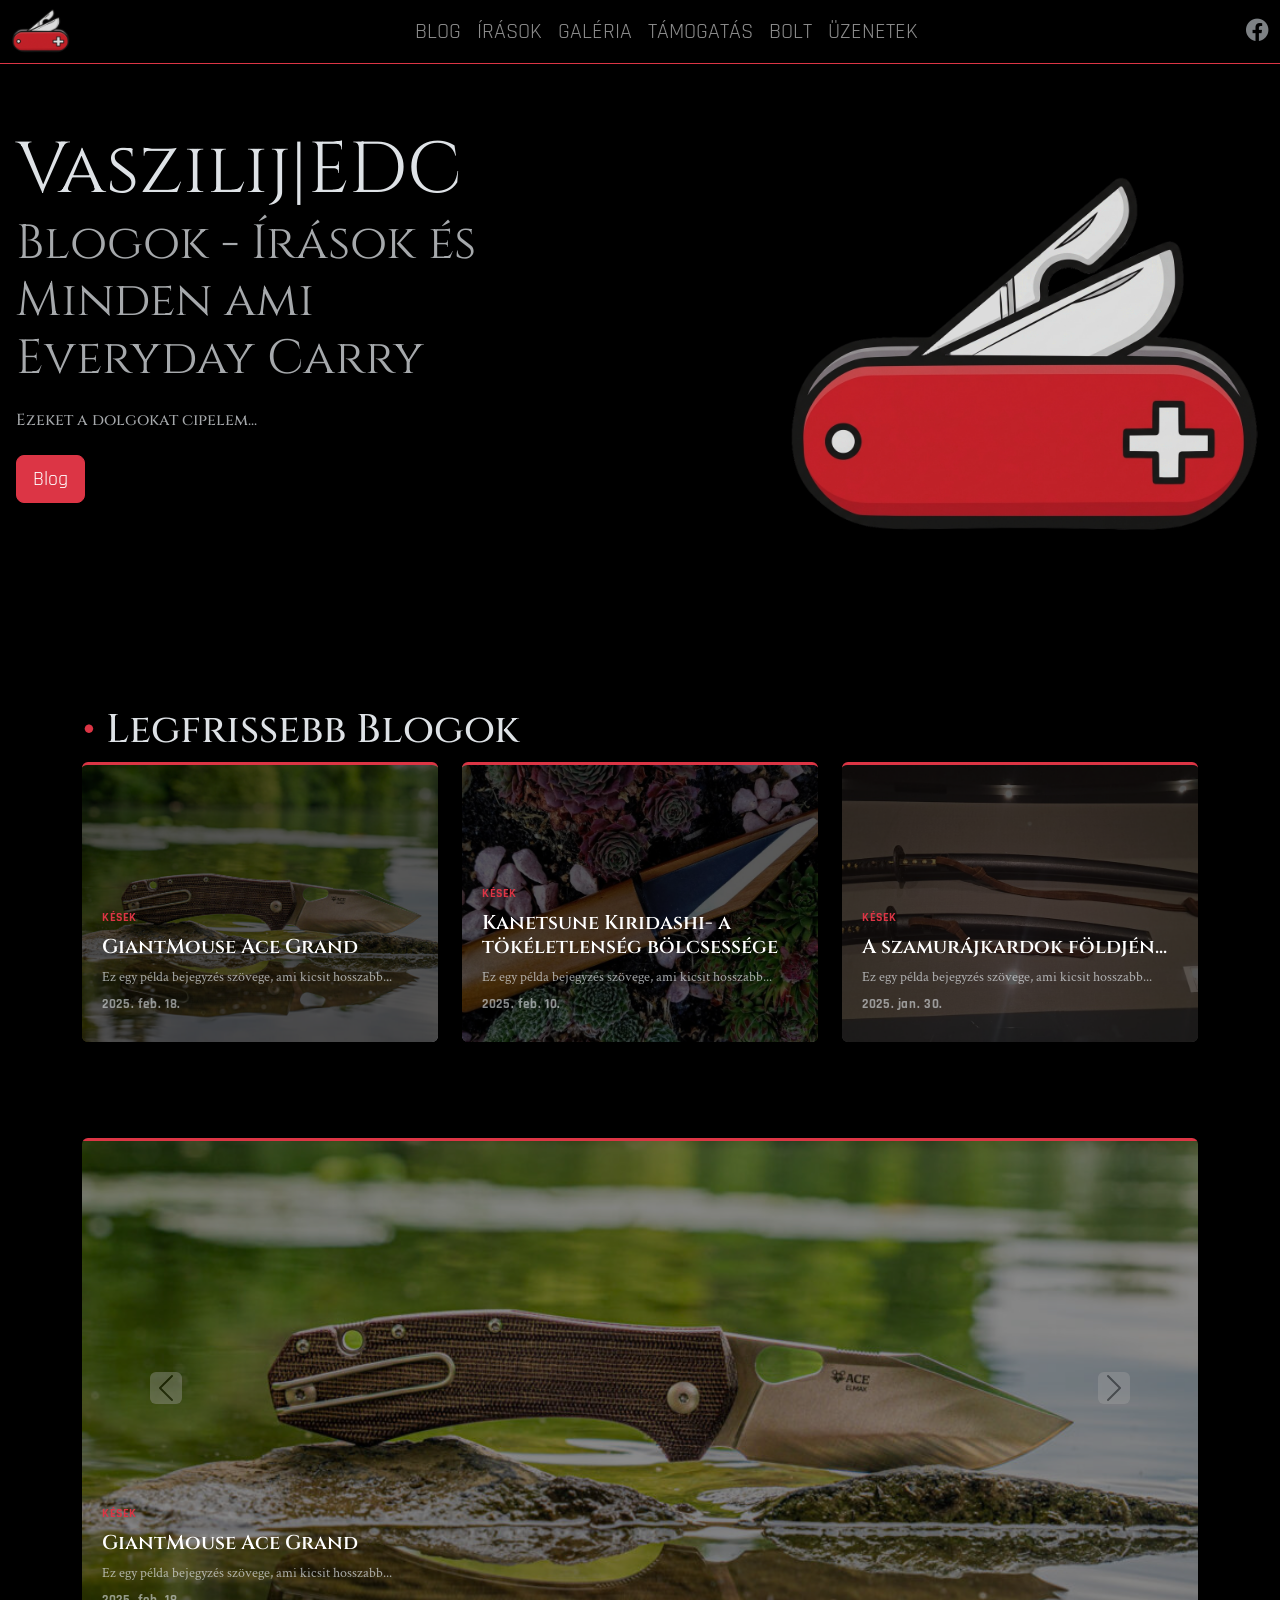
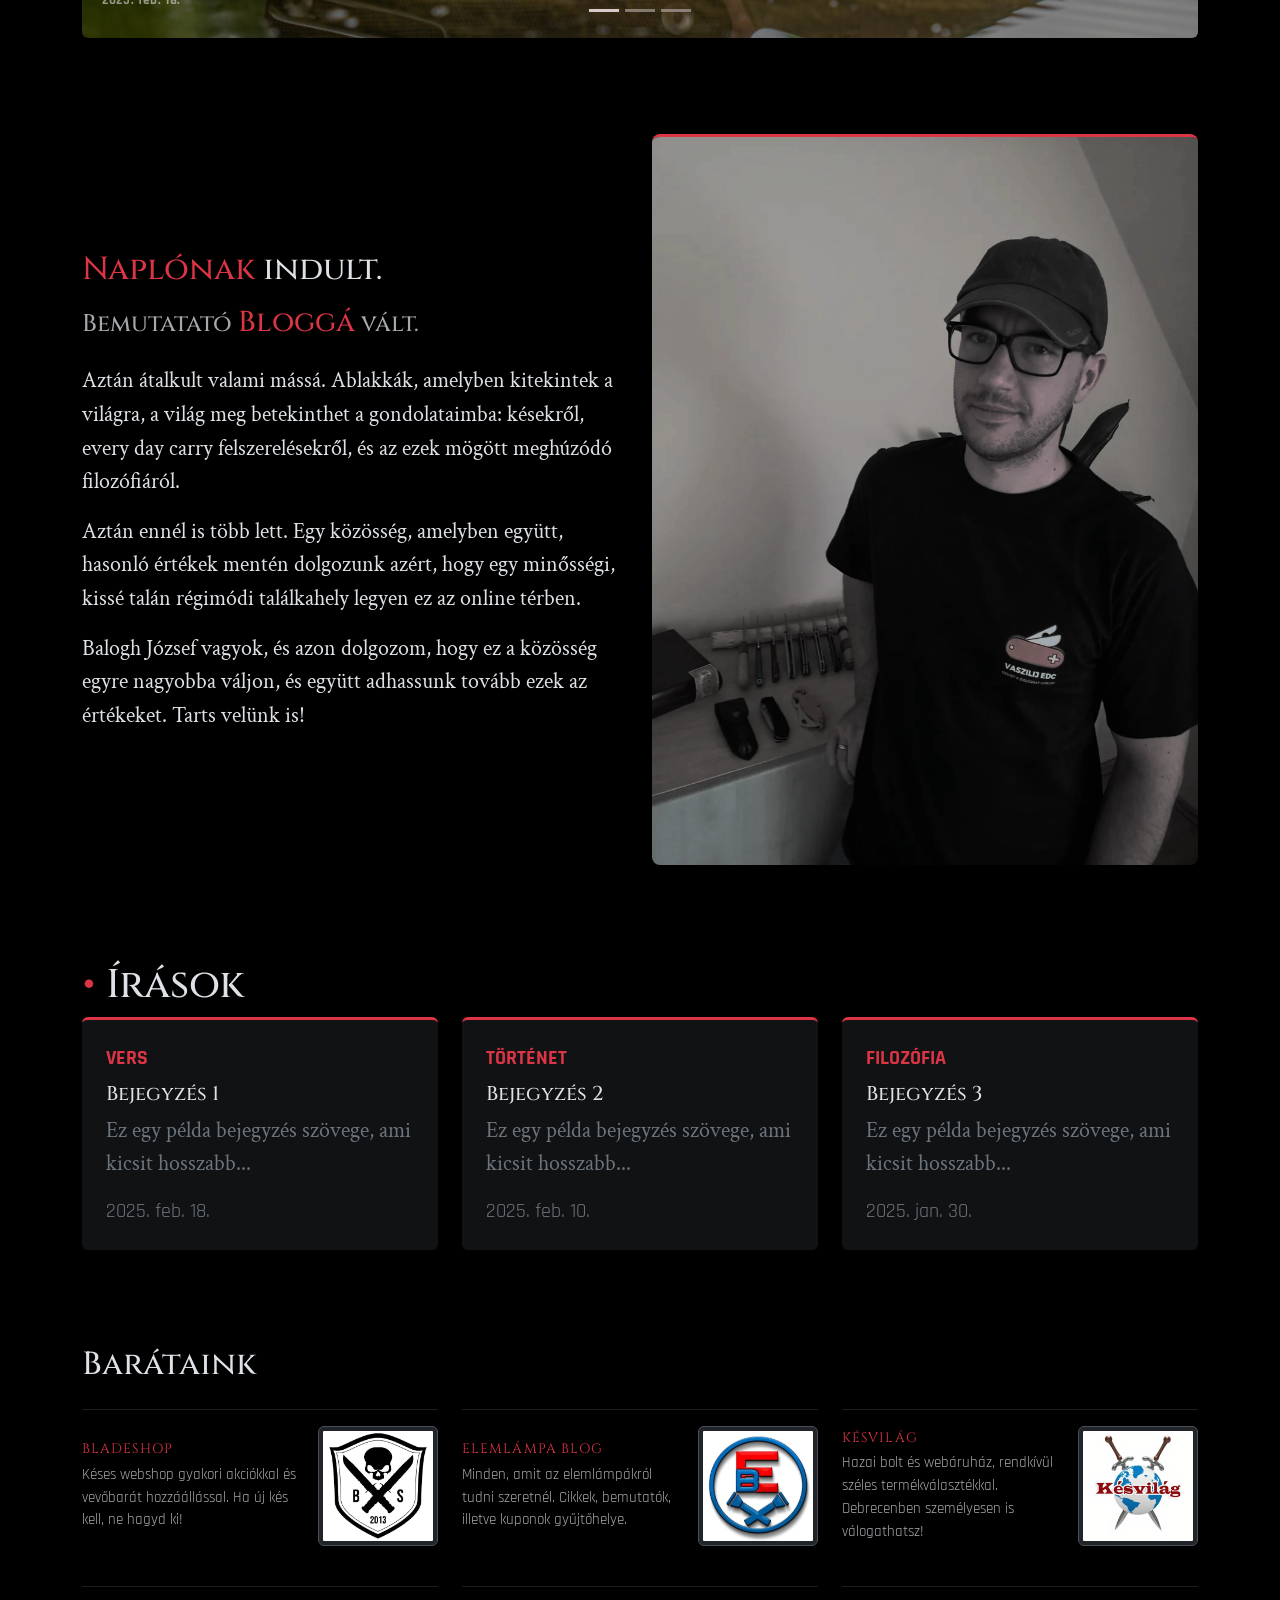
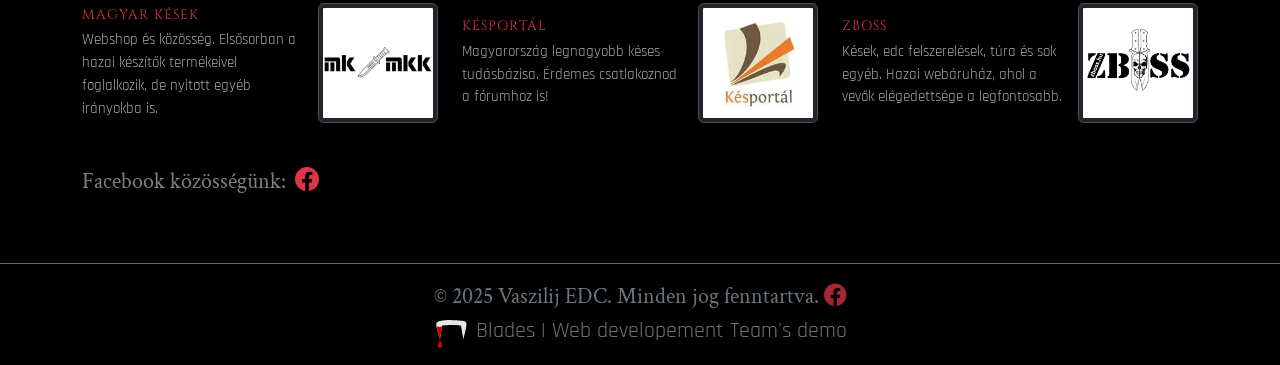
==== index.html @ b1cc4d4f "Irasok oldal létrehozása, body flex, main - flex: 1 (flexg-grow-1), body-hoz fekete hatter hozzaadva" ====
<!DOCTYPE html>
<html lang="hu">
<head>
    <!-- Az oldal jelenlegi "valos" url-je:
    https://cheerful-paprenjak-1285e6.netlify.app/ 
    -->
    <meta charset="UTF-8">
    <meta name="viewport" content="width=device-width, initial-scale=1.0">
    <title>Vaszilij-EDC</title>

    <link rel="preconnect" href="https://fonts.googleapis.com">
    <link href="https://fonts.googleapis.com/css2?family=Cinzel:wght@400;600;700;900&family=Rajdhani:wght@300;400;500;600;700&family=Crimson+Text:ital,wght@0,400;0,600;1,400;1,600&display=swap" rel="stylesheet">
    <link href="https://cdn.jsdelivr.net/npm/bootstrap@5.3.8/dist/css/bootstrap.min.css" rel="stylesheet" integrity="sha384-sRIl4kxILFvY47J16cr9ZwB07vP4J8+LH7qKQnuqkuIAvNWLzeN8tE5YBujZqJLB" crossorigin="anonymous">
    <link rel="stylesheet" href="https://cdn.jsdelivr.net/npm/bootstrap-icons@1.11.3/font/bootstrap-icons.min.css">
    <link rel="stylesheet" href="./css/main.css">
</head>
<body class="d-flex flex-column min-vh-100 bg-black" data-bs-theme="dark">
    <!-- ── NAV-menu ─────────────────────────────────────────────── -->

        <nav class="navbar navbar-expand-md navbar-dark bg-black pt-1 pb-1 navbar-blur border-danger border-bottom sticky-top">
            <div class="container-xxl">
                <a class="navbar-brand" href="#intro">
                    <img src="./assets/Logo_icon.png" alt="Vaszilij EDC Logo" class="nav-icon">
                </a>
                <button class="navbar-toggler" type="button" data-bs-toggle="collapse" data-bs-target="#main-nav" 
                aria-controls="main-nav" aria-expanded="false" aria-label="Toggle navigation">
                    <span class="navbar-toggler-icon"></span>
                </button>

                <div class="collapse navbar-collapse" id="main-nav">
                    <ul class="navbar-nav mx-auto">
                        <li class="nav-item"><a href="./pages/blogs.html" class="nav-link text-decoration-underline link-underline-danger link-offset-2 link-underline-opacity-0 link-underline-opacity-100-hover">BLOG</a></li>
                        <li class="nav-item"><a href="./pages/writings.html" class="nav-link text-decoration-underline link-underline-danger link-offset-2 link-underline-opacity-0 link-underline-opacity-100-hover">ÍRÁSOK</a></li>
                        <li class="nav-item"><a href="#gallery" class="nav-link text-decoration-underline link-underline-danger link-offset-2 link-underline-opacity-0 link-underline-opacity-100-hover">GALÉRIA</a></li>
                        <li class="nav-item"><a href="#support" class="nav-link text-decoration-underline link-underline-danger link-offset-2 link-underline-opacity-0 link-underline-opacity-100-hover">TÁMOGATÁS</a></li>
                        <li class="nav-item"><a href="#shop" class="nav-link text-decoration-underline link-underline-danger link-offset-2 link-underline-opacity-0 link-underline-opacity-100-hover">BOLT</a></li>
                        <li class="nav-item"><a href="#messages" class="nav-link text-decoration-underline link-underline-danger link-offset-2 link-underline-opacity-0 link-underline-opacity-100-hover">ÜZENETEK</a></li>
                        <li class="nav-item d-md-none"><a href="https://www.facebook.com/VaszilijEdc/" class="nav-link text-decoration-underline link-underline-danger link-offset-2 link-underline-opacity-0 link-underline-opacity-100-hover">FACEBOOK OLDALUNK</a></li>
                    </ul>
                </div>

                <div class="d-flex align-items-center gap-3 d-none d-md-inline">
                    <a href="https://www.facebook.com/VaszilijEdc/" target="_blank" rel="noopener noreferrer" class="text-secondary-emphasis opacity-75"><i class="bi bi-facebook"></i></a>
                </div>

            </div>
        </nav>

    <!-- ── MAIN CONTENT (flex-grow-1) ─────────────────────────────────────────────── -->
    <main class="flex-grow-1">

    <!-- ── INTRO ─────────────────────────────────────────────── -->
    <section id="intro" class="py-5">
        <div class="container-xxl p-3 rounded-5 bg-black bg-opacity-50">
            <div class="row justify-content-start align-items-start">
                <div class="col-md-5 text-center text-md-start">
                    <h1>
                        <div class="display-2">Vaszilij|EDC</div>
                        <div class="display-5 text-muted">Blogok - Írások és Minden ami Everyday Carry</div>
                    </h1>
                    <h6 class="my-4 text-muted">Ezeket a dolgokat cipelem...</h6>
                    <a href="#fresh_blogs" class="btn btn-danger btn-lg">Blog</a>
                </div>
                <div class="col-md-5 text-center d-none d-md-block my-3 ms-auto">
                    <img class="img-fluid bg-black bg-opacity-50 m-3 p-3 rounded-5" src="./assets/Logo_icon.png" alt="ebook cover">
                </div>
            </div>
        </div>
    </section>

    <!-- ── BLOGOK ─────────────────────────────────────────────── -->
    <section id="fresh_blogs" class="bg-black py-5">
        <div class="container-lg">
            <h1><span class="text-danger">•</span> Legfrissebb Blogok</h1>
            <div class="row g-4">

                <div class="col-md-4">
                    <div class="blog-card" style="background-image: url('./assets/blog_pictures/giant_mouse_ace_grand_main.jpeg');">
                        <div class="card-content">
                            <small class="text-danger text-uppercase fw-bold">Kések</small>
                            <h5>GiantMouse Ace Grand</h5>
                            <p class="text-muted">Ez egy példa bejegyzés szövege, ami kicsit hosszabb...</p>
                            <small class="text-muted">2025. feb. 18.</small>
                        </div>
                    </div>
                </div>

                <div class="col-md-4">
                    <div class="blog-card" style="background-image: url('./assets/blog_pictures/kanetsune_kiridashi.jpeg');">
                        <div class="card-content">
                            <small class="text-danger text-uppercase fw-bold">Kések</small>
                            <h5>Kanetsune Kiridashi- a tökéletlenség bölcsessége</h5>
                            <p class="text-muted">Ez egy példa bejegyzés szövege, ami kicsit hosszabb...</p>
                            <small class="text-muted">2025. feb. 10.</small>
                        </div>
                    </div>
                </div>

                <div class="col-md-4">
                    <div class="blog-card" style="background-image: url('./assets/blog_pictures/szamurajkardok_foldjen.jpeg');">
                        <div class="card-content">
                            <small class="text-danger text-uppercase fw-bold">Kések</small>
                            <h5>A szamurájkardok földjén...</h5>
                            <p class="text-muted">Ez egy példa bejegyzés szövege, ami kicsit hosszabb...</p>
                            <small class="text-muted">2025. jan. 30.</small>
                        </div>
                    </div>
                </div>

            </div>
        </div>
    </section>

<!-- ── CAROUSEL ─────────────────────────────────────────────── lehet galéria is--> 
<section id="carousel" class="bg-black bg-opacity-75 py-5">
    <div class="container-md">
        <div id="carouselExample" class="carousel slide" data-bs-ride="carousel">

            <!-- Indikátorok -->
            <div class="carousel-indicators">
                <button type="button" data-bs-target="#carouselExample" data-bs-slide-to="0" class="active"></button>
                <button type="button" data-bs-target="#carouselExample" data-bs-slide-to="1"></button>
                <button type="button" data-bs-target="#carouselExample" data-bs-slide-to="2"></button>
            </div>

            <div class="carousel-inner rounded">

                <!-- Dia 1 -->
                <div class="carousel-item active">
                    <div class="blog-card-carousel" style="background-image: url('./assets/blog_pictures/giant_mouse_ace_grand_main.jpeg');">
                        <div class="card-content">
                            <small class="text-danger text-uppercase fw-bold">Kések</small>
                            <h5>GiantMouse Ace Grand</h5>
                            <p class="text-muted">Ez egy példa bejegyzés szövege, ami kicsit hosszabb...</p>
                            <small class="text-muted">2025. feb. 18.</small>
                        </div>
                    </div>
                </div>

                <!-- Dia 2 -->
                <div class="carousel-item">
                    <div class="blog-card-carousel" style="background-image: url('./assets/blog_pictures/kanetsune_kiridashi.jpeg');">
                        <div class="card-content">
                            <small class="text-danger text-uppercase fw-bold">Kések</small>
                            <h5>Kanetsune Kiridashi – a tökéletlenség bölcsessége</h5>
                            <p class="text-muted">Ez egy példa bejegyzés szövege, ami kicsit hosszabb...</p>
                            <small class="text-muted">2025. feb. 10.</small>
                        </div>
                    </div>
                </div>

                <!-- Dia 3 -->
                <div class="carousel-item">
                    <div class="blog-card-carousel" style="background-image: url('./assets/blog_pictures/szamurajkardok_foldjen.jpeg');">
                        <div class="card-content">
                            <small class="text-danger text-uppercase fw-bold">Kések</small>
                            <h5>A szamurájkardok földjén...</h5>
                            <p class="text-muted">Ez egy példa bejegyzés szövege, ami kicsit hosszabb...</p>
                            <small class="text-muted">2025. jan. 30.</small>
                        </div>
                    </div>
                </div>

            </div>

            <!-- Nyilak -->
            <button class="carousel-control-prev" type="button" data-bs-target="#carouselExample" data-bs-slide="prev">
                <span class="carousel-control-prev-icon bg-danger rounded opacity-75"></span>
            </button>
            <button class="carousel-control-next" type="button" data-bs-target="#carouselExample" data-bs-slide="next">
                <span class="carousel-control-next-icon bg-danger rounded opacity-75""></span>
            </button>
        </div>
    </div>
</section>

<!--Oldal szerzőjének bemutatkozása-->
    <section id="about" class="bg-black py-5">
        <div class="container-lg">
            <div class="row align-items-center g-4">
            
            <!-- BALOLDAL: Szöveg -->
            <div class="col-lg-6">
                <h2 class="mb-3"><span class="text-danger">Naplónak</span> indult.</h2>
                <h4 class="text-muted mb-4">Bemutatató <span style="font-size: 1.8rem" class="text-danger">Bloggá</span> vált.</h4>
                
                <p>Aztán átalkult valami mássá. Ablakkák, amelyben kitekintek a világra, a világ meg betekinthet a gondolataimba: késekről, every day carry felszerelésekről, és az ezek mögött meghúzódó filozófiáról.</p>
                
                <p>Aztán ennél is több lett. Egy közösség, amelyben együtt, hasonló értékek mentén dolgozunk azért, hogy egy minősségi, kissé talán régimódi találkahely legyen ez az online térben.</p>
                
                <p>Balogh József vagyok, és azon dolgozom, hogy ez a közösség egyre nagyobba váljon, és együtt adhassunk tovább ezek az értékeket. Tarts velünk is!</p>
            </div>
            
            <!-- JOBBOLDAL: Kép -->
            <div class="col-lg-6">
                <img src="./assets/balogh.webp" class="img-fluid rounded-3 shadow-lg border-0 border-top border-danger border-3" alt="Bemutatkozás">
            </div>
            
            </div>
        </div>
    </section>  

    <!-- ── ÍRÁSOK ─────────────────────────────────────────────── -->
    <section id="writings" class="bg-black bg-opacity-75 py-5">
        <div class="container-lg">
            <h1><span class="text-danger">•</span> Írások</h1>
            <div class="row g-4">
                <div class="col-md-4">
                    <div class="card bg-dark bg-opacity-50 h-100 p-4 border-0 border-top border-danger border-3">
                        <small class="text-danger text-uppercase fw-bold ls-1 mb-2">Vers</small>
                        <h5 class="card-title">Bejegyzés 1</h5>
                        <p class="card-text text-secondary">Ez egy példa bejegyzés szövege, ami kicsit hosszabb...</p>
                        <small class="text-secondary mt-auto">2025. feb. 18.</small>
                    </div>
                </div>
                <div class="col-md-4">
                    <div class="card bg-dark bg-opacity-50 h-100 p-4 border-0 border-top border-danger border-3">
                        <small class="text-danger text-uppercase fw-bold mb-2">Történet</small>
                        <h5 class="card-title">Bejegyzés 2</h5>
                        <p class="card-text text-secondary">Ez egy példa bejegyzés szövege, ami kicsit hosszabb...</p>
                        <small class="text-secondary mt-auto">2025. feb. 10.</small>
                    </div>
                </div>
                <div class="col-md-4">
                    <div class="card bg-dark bg-opacity-50 h-100 p-4 border-0 border-top border-danger border-3">
                        <small class="text-danger text-uppercase fw-bold mb-2">Filozófia</small>
                        <h5 class="card-title">Bejegyzés 3</h5>
                        <p class="card-text text-secondary">Ez egy példa bejegyzés szövege, ami kicsit hosszabb...</p>
                        <small class="text-secondary mt-auto">2025. jan. 30.</small>
                    </div>
                </div>
            </div>
        </div>
    </section>

    <!-- ── BARÁTAINK ─────────────────────────────────────────── -->
    <section class="bg-black">
        <div class="container-lg my-5">
            <h2 class="mb-4">Barátaink</h2>
            
            <div class="row row-cols-1 row-cols-md-2 row-cols-lg-3 g-4">
                
                <div class="col">
                    <div class="d-flex flex-column flex-lg-row align-items-center gap-3 py-3 border-top border-secondary border-opacity-25 h-100">
                        <div class="order-1 order-lg-0 flex-grow-1 text-center text-lg-start">
                            <span class="friends_names text-danger d-block mb-1">Bladeshop</span>
                            <p class="friends_desc text-muted mb-0">Késes webshop gyakori akciókkal és vevőbarát hozzáállással. Ha új kés kell, ne hagyd ki!</p>
                        </div>
                        <div class="order-0 order-lg-1 flex-shrink-0">
                            <img class="friends_logos img-thumbnail" src="./assets/other_edc_website_logos/bladeshop.jpg" alt="Bladeshop">
                        </div>
                    </div>
                </div>
                
                <div class="col">
                    <div class="d-flex flex-column flex-lg-row align-items-center gap-3 py-3 border-top border-secondary border-opacity-25 h-100">
                        <div class="order-1 order-lg-0 flex-grow-1 text-center text-lg-start">
                            <span class="friends_names text-danger d-block mb-1">Elemlámpa blog</span>
                            <p class="friends_desc text-muted mb-0">Minden, amit az elemlámpákról tudni szeretnél. Cikkek, bemutatók, illetve kuponok gyűjtőhelye.</p>
                        </div>
                        <div class="order-0 order-lg-1 flex-shrink-0">
                            <img class="friends_logos img-thumbnail" src="./assets/other_edc_website_logos/elemlampa.jpg" alt="Elemlámpa blog">
                        </div>
                    </div>
                </div>
                
                <div class="col">
                    <div class="d-flex flex-column flex-lg-row align-items-center gap-3 py-3 border-top border-secondary border-opacity-25 h-100">
                        <div class="order-1 order-lg-0 flex-grow-1 text-center text-lg-start">
                            <span class="friends_names text-danger d-block mb-1">Késvilág</span>
                            <p class="friends_desc text-muted mb-0">Hazai bolt és webáruház, rendkívül széles termékválasztékkal. Debrecenben személyesen is válogathatsz!</p>
                        </div>
                        <div class="order-0 order-lg-1 flex-shrink-0">
                            <img class="friends_logos img-thumbnail" src="./assets/other_edc_website_logos/kesvilag.jpg" alt="Késvilág">
                        </div>
                    </div>
                </div>
                
                <div class="col">
                    <div class="d-flex flex-column flex-lg-row align-items-center gap-3 py-3 border-top border-secondary border-opacity-25 h-100">
                        <div class="order-1 order-lg-0 flex-grow-1 text-center text-lg-start">
                            <span class="friends_names text-danger d-block mb-1">Magyar kések</span>
                            <p class="friends_desc text-muted mb-0">Webshop és közösség. Elsősorban a hazai készítők termékeivel foglalkozik, de nyitott egyéb irányokba is.</p>
                        </div>
                        <div class="order-0 order-lg-1 flex-shrink-0">
                            <img class="friends_logos img-thumbnail" src="./assets/other_edc_website_logos/mkszoveg.png" alt="Magyar kések">
                        </div>
                    </div>
                </div>
                
                <div class="col">
                    <div class="d-flex flex-column flex-lg-row align-items-center gap-3 py-3 border-top border-secondary border-opacity-25 h-100">
                        <div class="order-1 order-lg-0 flex-grow-1 text-center text-lg-start">
                            <span class="friends_names text-danger d-block mb-1">Késportál</span>
                            <p class="friends_desc text-muted mb-0">Magyarország legnagyobb késes tudásbázisa. Érdemes csatlakoznod a fórumhoz is!</p>
                        </div>
                        <div class="order-0 order-lg-1 flex-shrink-0">
                            <img class="friends_logos img-thumbnail" src="./assets/other_edc_website_logos/kesportal.jpg" alt="Késportál">
                        </div>
                    </div>
                </div>
                
                <div class="col">
                    <div class="d-flex flex-column flex-lg-row align-items-center gap-3 py-3 border-top border-secondary border-opacity-25 h-100">
                        <div class="order-1 order-lg-0 flex-grow-1 text-center text-lg-start">
                            <span class="friends_names text-danger d-block mb-1">ZBOSS</span>
                            <p class="friends_desc text-muted mb-0">Kések, edc felszerelések, túra és sok egyéb. Hazai webáruház, ahol a vevők elégedettsége a legfontosabb.</p>
                        </div>
                        <div class="order-0 order-lg-1 flex-shrink-0">
                            <img class="friends_logos img-thumbnail" src="./assets/other_edc_website_logos/zbboss.jpg" alt="ZBOSS">
                        </div>
                    </div>
                </div>
                
                <p class="text-white-50">Facebook közösségünk:
                <a href="https://www.facebook.com/groups/434204628313605" target="_blank" rel="noopener noreferrer" class="text-danger fs-4 opacity mx-1"><i class="bi bi-facebook"></i></a>
                </p>
            </div>
        </div>
    </section>

    </main>
    
    <!-- ── FOOTER ────────────────────────────────────────────── -->
    <footer class="border-top border-danger bg-black bg-opacity-75 text-secondary text-center py-3">
        <div class="container-xxl">
            <p class="mb-0">&copy; 2025 Vaszilij EDC. Minden jog fenntartva.
                <a href="https://www.facebook.com/VaszilijEdc/" target="_blank" rel="noopener noreferrer" class="text-danger opacity-75">
                <i class="bi bi-facebook"></i>
                </a></p>

            <div><a href="./pages/blades_intro.html"><img src="./assets/blades_logo.svg" alt="teeth" width="36px"></a> Blades | Web developement Team's demo</div>
        </div>
    </footer>

    <script src="https://cdn.jsdelivr.net/npm/bootstrap@5.3.8/dist/js/bootstrap.bundle.min.js" integrity="sha384-FKyoEForCGlyvwx9Hj09JcYn3nv7wiPVlz7YYwJrWVcXK/BmnVDxM+D2scQbITxI" crossorigin="anonymous"></script>
</body>
</html>
---- css/main.css ----
/* ── Fonts ──────────────────────────────────────────────────── */
h1, h2, h3, h4, h5, h6 { 
    font-family: 'Cinzel', serif; 
}

p { 
    font-family: 'Crimson Text', serif; 
    font-size: 1.4rem;
}

body { 
    font-family: 'Rajdhani', sans-serif;
    font-size: 1.4rem
}

/* ── Navbar ─────────────────────────────────────────────────── */
.nav-icon { 
    width: 58px; 
    height: auto; 
}

.navbar-blur {
    background: rgba(0, 0, 0, 0.7) !important;
    backdrop-filter: blur(12px);
    -webkit-backdrop-filter: blur(12px);
}

/* ── Intro ──────────────────────────────────────────────────── */
#intro {
    background-image: url('../assets/bg_with_no_logo.png');
    background-size: cover;
    background-position: center;
    background-repeat: no-repeat;
    position: relative;
}

#intro::before {
    content: '';
    position: absolute;
    inset: 0;
    background: rgba(0, 0, 0, 0.4);
    z-index: 0;
}

#intro .container-xxl {
    position: relative;
    z-index: 1;
}

/* ── Cards (alap) ───────────────────────────────────────────── */
.card {
    transition: background-color 0.3s ease;
    cursor: pointer;
}

.card:hover {
    background-color: #1a1a1a !important;
}

/* ════════════════════════════════════════════════════════════ */
/* ── BLOG KÁRTYÁK - KÉPES VERZIÓ ────────────────────────────── */
/* ════════════════════════════════════════════════════════════ */

.blog-card {
    position: relative;
    height: 280px;
    border-radius: 0.375rem;
    overflow: hidden;
    cursor: pointer;
    
    /* Háttérkép beállítása */
    background-size: cover;
    background-position: center;
    background-repeat: no-repeat;   
    
    /* Flex layout */
    display: flex;
    align-items: flex-end;
    
    /* Border */
    border-top: 3px solid #dc3545;
    
    /* Hover transition */
    transition: border-top-color 0.3s ease;
}

/* Sötétítő overlay */
.blog-card::before {
    content: '';
    position: absolute;
    inset: 0;
    background: rgba(0, 0, 0, 0.65);
    transition: background 0.4s ease;
    z-index: 1;
    pointer-events: none;
}

/* HOVER: Sötétítő halványabb + border szín */
.blog-card:hover::before {
    background: rgba(0, 0, 0, 0.25);
}

.blog-card:hover {
    border-top-color: #ff0000;
}

/* Card tartalom */
.card-content {
    position: relative;
    z-index: 2;
    padding: 20px;
    color: white;
    width: 100%;
}

.card-content small {
    display: block;
    margin-bottom: 8px;
    font-weight: bold;
    letter-spacing: 0.05em;
    font-size: 0.75rem;
}

.card-content h5 {
    font-size: 1.25rem;
    margin: 8px 0;
    font-weight: 600;
}

.card-content p {
    font-size: 0.9rem;
    margin: 8px 0;
    line-height: 1.4;
    opacity: 0.95;
}

.card-content small:last-child {
    font-size: 0.8rem;
    opacity: 0.8;
}

/* ════════════════════════════════════════════════════════════ */
/* ── CAROUSEL - BLOG CARD STÍLUS ────────────────────────────── */
/* ════════════════════════════════════════════════════════════ */

.blog-card-carousel {
    position: relative;
    height: 500px;         
    overflow: hidden;
    cursor: pointer;
    display: flex;
    align-items: flex-end;
    border-top: 3px solid #dc3545;
    background-size: cover;
    background-position: center;
    background-repeat: no-repeat;
}

.blog-card-carousel::before {
    content: '';
    position: absolute;
    inset: 0;
    background: rgba(0, 0, 0, 0.46);
}


/* ── CAROUSEL NYILAK ÉS INDIKÁTOROK (Danger: #dc3545) ────────── */

/* #carouselExample .carousel-control-prev-icon,
#carouselExample .carousel-control-next-icon{
  filter: brightness(1.8) contrast(1.2) !important;
  opacity: 1 !important;
} */

/*Alsó indikátorok pirosra*/
#carouselExample .carousel-indicators [data-bs-target] {
    background-color: #dac9cb !important;
}

/* ── Barátaink ──────────────────────────────────────────────── */
.friends_logos {
    width: 120px;
    height: 120px;
    object-fit: contain;
}

.friends_names {
    font-family: 'Cinzel', serif;
    font-size: 0.85rem;
    letter-spacing: 0.08em;
    text-transform: uppercase;
}

.friends_desc {
    font-family: 'Rajdhani', sans-serif;
    font-size: 0.95rem;
    line-height: 1.5;
}

/* ── Secret page css ────────────────────────────────────────────── */

.body_secret {
    display: flex;
    flex-direction: column;
    min-height: 100vh;
    background-image: url('../assets/vasyblade.png');
    background-size: auto 100%;
    background-repeat: no-repeat;
    backdrop-filter: blur(100px);
    -webkit-backdrop-filter: blur(12px);
    font-family: 'Rajdhani', sans-serif;
}

#contain {
    flex: 1;
    display: flex;
    align-items: center;
    justify-content: center;
    background-image: url('../assets/vasyblade.png');
    background-size: 100%;
    background-repeat: no-repeat;
}

.team-box {
    background: rgba(0, 0, 0, 0.69);
    border-radius: 1.25rem;
    border: 1px solid rgba(255, 255, 255, 0.07);
    padding: clamp(1.5rem, 5vw, 3rem) clamp(2rem, 8vw, 5rem);
    width: min(90%, 520px);
    box-shadow: 0 8px 40px rgba(0,0,0,0.6);
}

.team-title {
    font-family: 'Cinzel', serif;
    font-weight: 900;
    font-size: clamp(1.8rem, 5vw, 2.8rem);
    color: #fff;
    letter-spacing: 0.1em;
    text-shadow: 0 0 20px rgba(212, 0, 0, 0.5);
}

.member-name {
    font-family: 'Cinzel', serif;
    font-weight: 400;
    font-size: clamp(1rem, 2.5vw, 1.4rem);
    color: #ccc;
    margin: 0.4rem 0;
    letter-spacing: 0.05em;
    transition: color 0.2s;
}

.member-name:hover {
    color: #fff;
    text-shadow: 0 0 10px rgba(212, 0, 0, 0.6);
}

/* ── Blog page css ──────────────────────────────────────────────── */

#blog_filter {
    font-family: 'Rajdhani', sans-serif;
}

/* ── Writings css ──────────────────────────────────────────────── */

.irasa-item {
    transition: all 0.3s ease;
    border-left: 2px solid #dc3545 !important;
}

.irasa-item:hover {
    transform: translateY(-5px) scale(1.02);
    box-shadow: 0 10px 25px rgba(220, 53, 69, 0.2);
}
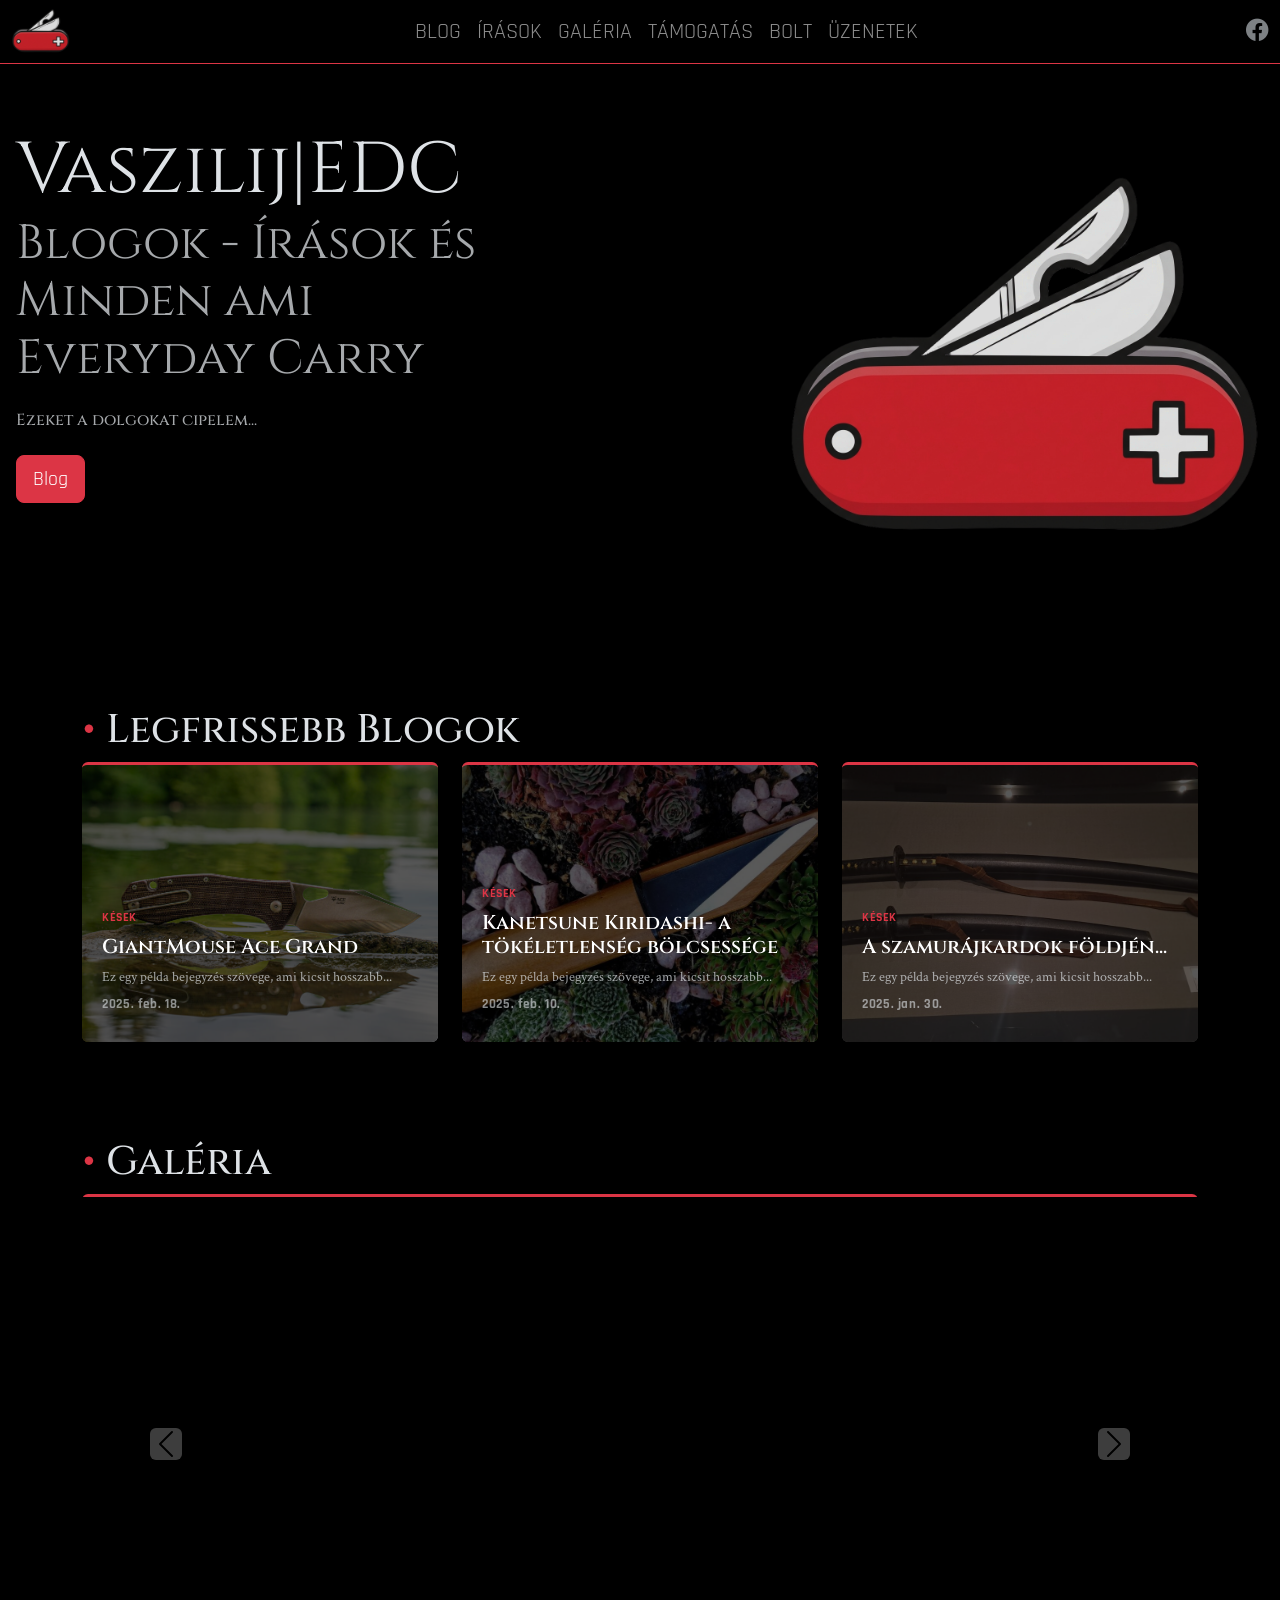
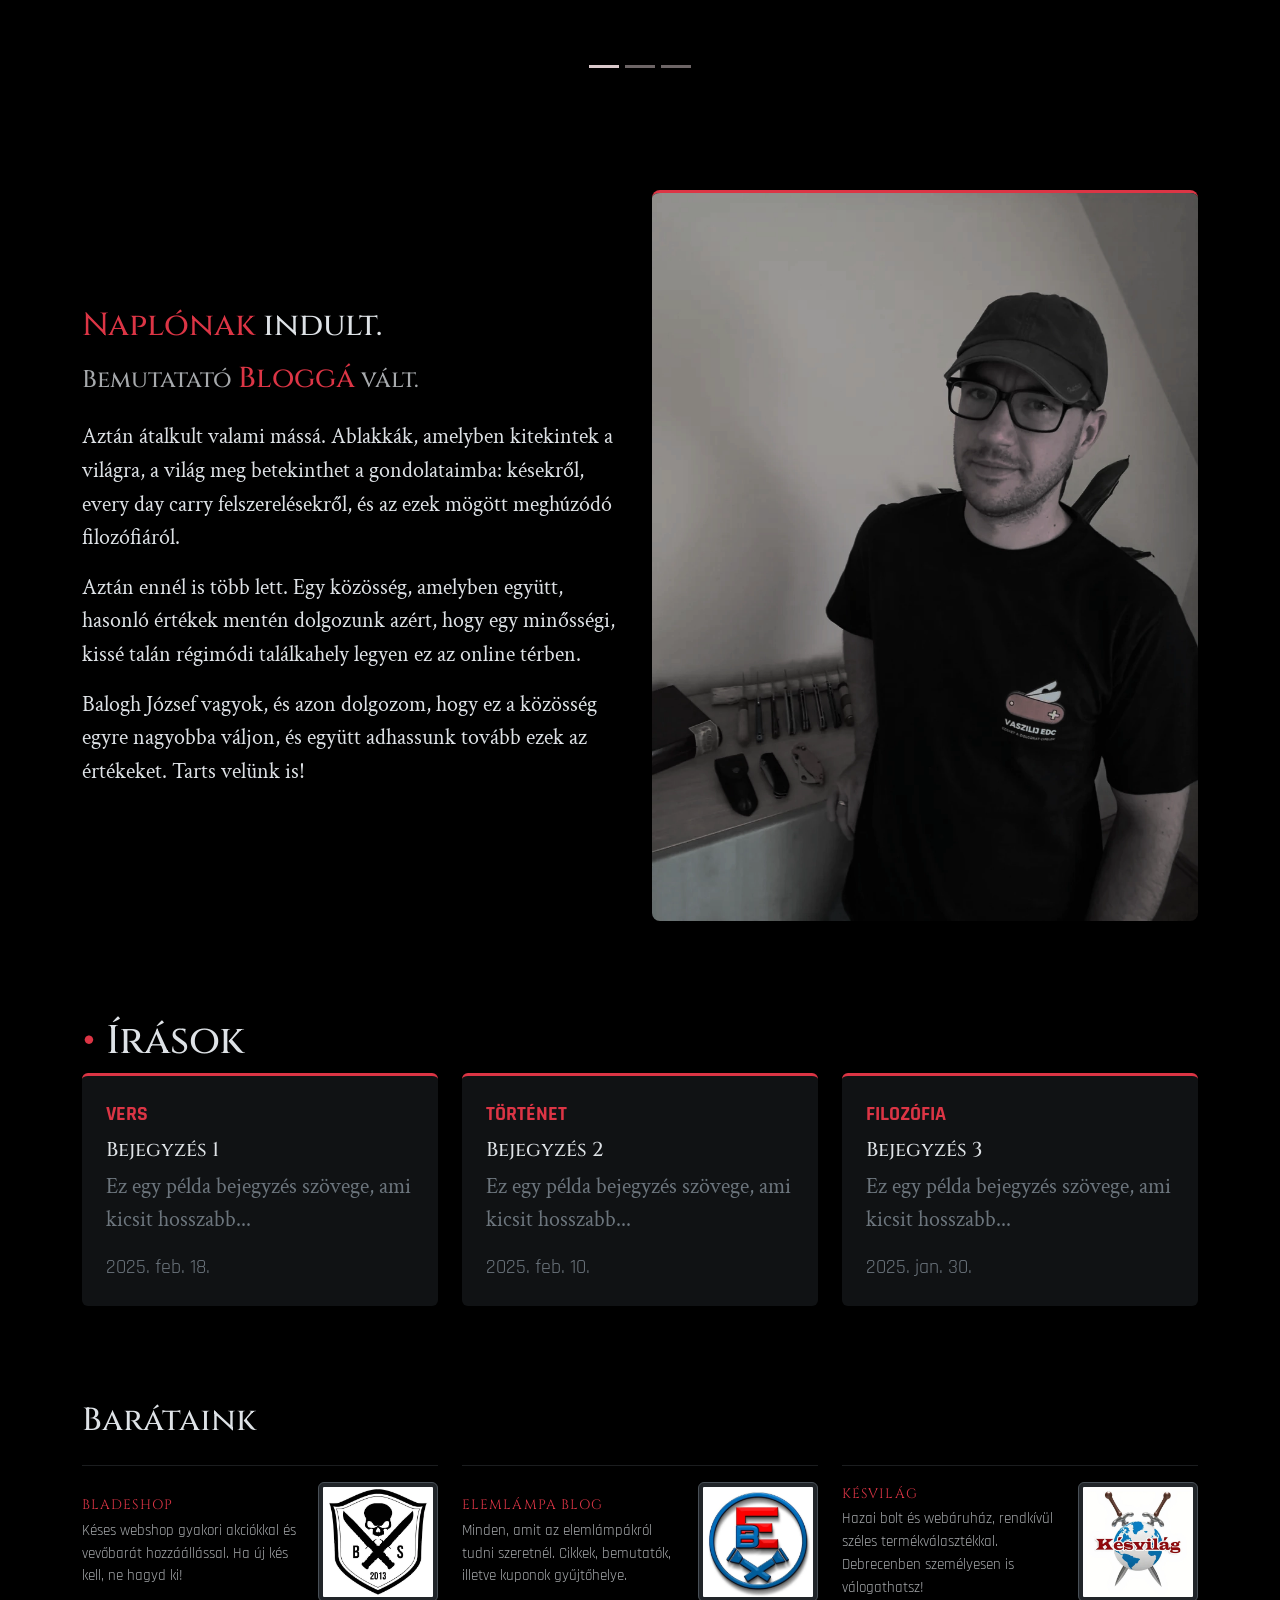
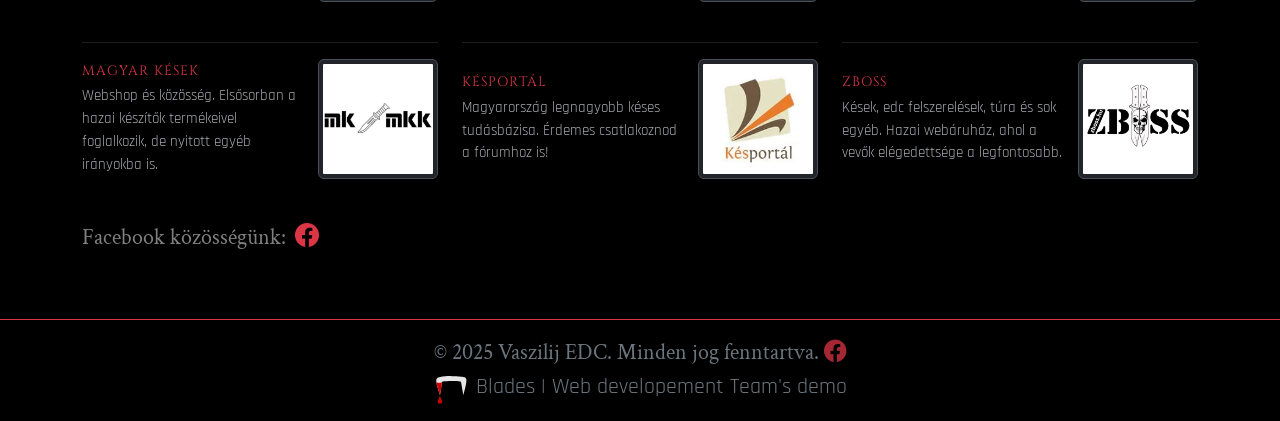
==== commit 16b327c0: "Irasokhoz modal hozzaadva" ====
--- a/index.html
+++ b/index.html
@@ -31,10 +31,10 @@
                     <ul class="navbar-nav mx-auto">
                         <li class="nav-item"><a href="./pages/blogs.html" class="nav-link text-decoration-underline link-underline-danger link-offset-2 link-underline-opacity-0 link-underline-opacity-100-hover">BLOG</a></li>
                         <li class="nav-item"><a href="./pages/writings.html" class="nav-link text-decoration-underline link-underline-danger link-offset-2 link-underline-opacity-0 link-underline-opacity-100-hover">ÍRÁSOK</a></li>
-                        <li class="nav-item"><a href="#gallery" class="nav-link text-decoration-underline link-underline-danger link-offset-2 link-underline-opacity-0 link-underline-opacity-100-hover">GALÉRIA</a></li>
-                        <li class="nav-item"><a href="#support" class="nav-link text-decoration-underline link-underline-danger link-offset-2 link-underline-opacity-0 link-underline-opacity-100-hover">TÁMOGATÁS</a></li>
-                        <li class="nav-item"><a href="#shop" class="nav-link text-decoration-underline link-underline-danger link-offset-2 link-underline-opacity-0 link-underline-opacity-100-hover">BOLT</a></li>
-                        <li class="nav-item"><a href="#messages" class="nav-link text-decoration-underline link-underline-danger link-offset-2 link-underline-opacity-0 link-underline-opacity-100-hover">ÜZENETEK</a></li>
+                        <li class="nav-item"><a href="./pages/gallery.html" class="nav-link text-decoration-underline link-underline-danger link-offset-2 link-underline-opacity-0 link-underline-opacity-100-hover">GALÉRIA</a></li>
+                        <li class="nav-item"><a href="./pages/support.html" class="nav-link text-decoration-underline link-underline-danger link-offset-2 link-underline-opacity-0 link-underline-opacity-100-hover">TÁMOGATÁS</a></li>
+                        <li class="nav-item"><a href="./pages/shop.html" class="nav-link text-decoration-underline link-underline-danger link-offset-2 link-underline-opacity-0 link-underline-opacity-100-hover">BOLT</a></li>
+                        <li class="nav-item"><a href="./pages//messages" class="nav-link text-decoration-underline link-underline-danger link-offset-2 link-underline-opacity-0 link-underline-opacity-100-hover">ÜZENETEK</a></li>
                         <li class="nav-item d-md-none"><a href="https://www.facebook.com/VaszilijEdc/" class="nav-link text-decoration-underline link-underline-danger link-offset-2 link-underline-opacity-0 link-underline-opacity-100-hover">FACEBOOK OLDALUNK</a></li>
                     </ul>
                 </div>
@@ -59,7 +59,7 @@
                         <div class="display-5 text-muted">Blogok - Írások és Minden ami Everyday Carry</div>
                     </h1>
                     <h6 class="my-4 text-muted">Ezeket a dolgokat cipelem...</h6>
-                    <a href="#fresh_blogs" class="btn btn-danger btn-lg">Blog</a>
+                    <a href="./pages/blogs.html" class="btn btn-danger btn-lg">Blog</a>
                 </div>
                 <div class="col-md-5 text-center d-none d-md-block my-3 ms-auto">
                     <img class="img-fluid bg-black bg-opacity-50 m-3 p-3 rounded-5" src="./assets/Logo_icon.png" alt="ebook cover">
@@ -72,10 +72,10 @@
     <section id="fresh_blogs" class="bg-black py-5">
         <div class="container-lg">
             <h1><span class="text-danger">•</span> Legfrissebb Blogok</h1>
-            <div class="row g-4">
-
-                <div class="col-md-4">
-                    <div class="blog-card" style="background-image: url('./assets/blog_pictures/giant_mouse_ace_grand_main.jpeg');">
+            <div class="row g-4">   
+
+                <div class="col-md-4">
+                    <div class="blog-card irasa-item-blog" style="background-image: url('./assets/blog_pictures/giant_mouse_ace_grand_main.jpeg');">
                         <div class="card-content">
                             <small class="text-danger text-uppercase fw-bold">Kések</small>
                             <h5>GiantMouse Ace Grand</h5>
@@ -86,7 +86,7 @@
                 </div>
 
                 <div class="col-md-4">
-                    <div class="blog-card" style="background-image: url('./assets/blog_pictures/kanetsune_kiridashi.jpeg');">
+                    <div class="blog-card irasa-item-blog" style="background-image: url('./assets/blog_pictures/kanetsune_kiridashi.jpeg');">
                         <div class="card-content">
                             <small class="text-danger text-uppercase fw-bold">Kések</small>
                             <h5>Kanetsune Kiridashi- a tökéletlenség bölcsessége</h5>
@@ -97,7 +97,7 @@
                 </div>
 
                 <div class="col-md-4">
-                    <div class="blog-card" style="background-image: url('./assets/blog_pictures/szamurajkardok_foldjen.jpeg');">
+                    <div class="blog-card irasa-item-blog" style="background-image: url('./assets/blog_pictures/szamurajkardok_foldjen.jpeg');">
                         <div class="card-content">
                             <small class="text-danger text-uppercase fw-bold">Kések</small>
                             <h5>A szamurájkardok földjén...</h5>
@@ -114,6 +114,7 @@
 <!-- ── CAROUSEL ─────────────────────────────────────────────── lehet galéria is--> 
 <section id="carousel" class="bg-black bg-opacity-75 py-5">
     <div class="container-md">
+        <h1><span class="text-danger">•</span> Galéria</h1>
         <div id="carouselExample" class="carousel slide" data-bs-ride="carousel">
 
             <!-- Indikátorok -->
@@ -126,41 +127,25 @@
             <div class="carousel-inner rounded">
 
                 <!-- Dia 1 -->
+                <div class="carousel-item">
+                    <div class="blog-card-carousel" 
+                        style="background-image: url('https://m.media-amazon.com/images/I/A1Uo8IgKQHL.jpg');">
+                    </div>
+                </div>
+                
+                <!-- Dia 2 -->
                 <div class="carousel-item active">
-                    <div class="blog-card-carousel" style="background-image: url('./assets/blog_pictures/giant_mouse_ace_grand_main.jpeg');">
-                        <div class="card-content">
-                            <small class="text-danger text-uppercase fw-bold">Kések</small>
-                            <h5>GiantMouse Ace Grand</h5>
-                            <p class="text-muted">Ez egy példa bejegyzés szövege, ami kicsit hosszabb...</p>
-                            <small class="text-muted">2025. feb. 18.</small>
-                        </div>
-                    </div>
-                </div>
-
-                <!-- Dia 2 -->
-                <div class="carousel-item">
-                    <div class="blog-card-carousel" style="background-image: url('./assets/blog_pictures/kanetsune_kiridashi.jpeg');">
-                        <div class="card-content">
-                            <small class="text-danger text-uppercase fw-bold">Kések</small>
-                            <h5>Kanetsune Kiridashi – a tökéletlenség bölcsessége</h5>
-                            <p class="text-muted">Ez egy példa bejegyzés szövege, ami kicsit hosszabb...</p>
-                            <small class="text-muted">2025. feb. 10.</small>
-                        </div>
-                    </div>
-                </div>
-
+                    <div class="blog-card-carousel" 
+                        style="background-image: url('https://i.etsystatic.com/31406957/r/il/45ae2e/4745219944/il_794xN.4745219944_g9ej.jpg');">
+                    </div>
+                </div>
+                
                 <!-- Dia 3 -->
                 <div class="carousel-item">
-                    <div class="blog-card-carousel" style="background-image: url('./assets/blog_pictures/szamurajkardok_foldjen.jpeg');">
-                        <div class="card-content">
-                            <small class="text-danger text-uppercase fw-bold">Kések</small>
-                            <h5>A szamurájkardok földjén...</h5>
-                            <p class="text-muted">Ez egy példa bejegyzés szövege, ami kicsit hosszabb...</p>
-                            <small class="text-muted">2025. jan. 30.</small>
-                        </div>
-                    </div>
-                </div>
-
+                    <div class="blog-card-carousel" 
+                        style="background-image: url('https://i.ebayimg.com/images/g/sH4AAOSwcita-ym5/s-l1600.webp');">
+                    </div>
+                </div>
             </div>
 
             <!-- Nyilak -->
@@ -206,7 +191,7 @@
             <h1><span class="text-danger">•</span> Írások</h1>
             <div class="row g-4">
                 <div class="col-md-4">
-                    <div class="card bg-dark bg-opacity-50 h-100 p-4 border-0 border-top border-danger border-3">
+                    <div class="card bg-dark bg-opacity-50 h-100 p-4 border-0 border-top border-danger border-3 irasa-item-blog">
                         <small class="text-danger text-uppercase fw-bold ls-1 mb-2">Vers</small>
                         <h5 class="card-title">Bejegyzés 1</h5>
                         <p class="card-text text-secondary">Ez egy példa bejegyzés szövege, ami kicsit hosszabb...</p>
@@ -214,7 +199,7 @@
                     </div>
                 </div>
                 <div class="col-md-4">
-                    <div class="card bg-dark bg-opacity-50 h-100 p-4 border-0 border-top border-danger border-3">
+                    <div class="card bg-dark bg-opacity-50 h-100 p-4 border-0 border-top border-danger border-3 irasa-item-blog">
                         <small class="text-danger text-uppercase fw-bold mb-2">Történet</small>
                         <h5 class="card-title">Bejegyzés 2</h5>
                         <p class="card-text text-secondary">Ez egy példa bejegyzés szövege, ami kicsit hosszabb...</p>
@@ -222,7 +207,7 @@
                     </div>
                 </div>
                 <div class="col-md-4">
-                    <div class="card bg-dark bg-opacity-50 h-100 p-4 border-0 border-top border-danger border-3">
+                    <div class="card bg-dark bg-opacity-50 h-100 p-4 border-0 border-top border-danger border-3 irasa-item-blog">
                         <small class="text-danger text-uppercase fw-bold mb-2">Filozófia</small>
                         <h5 class="card-title">Bejegyzés 3</h5>
                         <p class="card-text text-secondary">Ez egy példa bejegyzés szövege, ami kicsit hosszabb...</p>
--- a/css/main.css
+++ b/css/main.css
@@ -45,16 +45,6 @@
 #intro .container-xxl {
     position: relative;
     z-index: 1;
-}
-
-/* ── Cards (alap) ───────────────────────────────────────────── */
-.card {
-    transition: background-color 0.3s ease;
-    cursor: pointer;
-}
-
-.card:hover {
-    background-color: #1a1a1a !important;
 }
 
 /* ════════════════════════════════════════════════════════════ */
@@ -139,6 +129,37 @@
     opacity: 0.8;
 }
 
+.blog-card-static {
+    position: relative;
+    height: 280px;
+    border-radius: 0.375rem;
+    overflow: hidden;
+    cursor: pointer;
+    
+    /* Háttérkép beállítása */
+    background-size: cover;
+    background-position: center;
+    background-repeat: no-repeat;   
+    
+    /* Flex layout */
+    display: flex;
+    align-items: flex-end;
+    
+    /* Border */
+    /* border-top: 3px solid #dc3545; */
+    
+    /* Hover transition */
+    transition: border-top-color 0.3s ease;
+}
+
+.blog-card-static::before {
+    content: '';
+    position: absolute;
+    inset: 0;
+    background: rgba(0, 0, 0, 0.65);
+    z-index: 1;
+}
+
 /* ════════════════════════════════════════════════════════════ */
 /* ── CAROUSEL - BLOG CARD STÍLUS ────────────────────────────── */
 /* ════════════════════════════════════════════════════════════ */
@@ -260,6 +281,16 @@
     font-family: 'Rajdhani', sans-serif;
 }
 
+/*Zoom a blogokon, vetett árnyékkal*/
+.irasa-item-blog {
+    transition: all 0.3s ease;
+}
+
+.irasa-item-blog:hover {
+    transform: translateY(-5px) scale(1.02);
+    box-shadow: 0 10px 25px rgba(220, 53, 69, 0.2);
+}
+
 /* ── Writings css ──────────────────────────────────────────────── */
 
 .irasa-item {
@@ -270,4 +301,18 @@
 .irasa-item:hover {
     transform: translateY(-5px) scale(1.02);
     box-shadow: 0 10px 25px rgba(220, 53, 69, 0.2);
+}
+
+/* ── Support page css ──────────────────────────────────────────────── */
+
+.bank-card-header-color{
+    background-color: #bd2727;
+}
+
+/* ── Sötét google maps ──────────────────────────────────────────────── */
+
+.map-embed iframe{
+  width: 100%;
+  height: 450px;
+  filter: invert(90%) hue-rotate(180deg) contrast(90%) saturate(80%);
 }
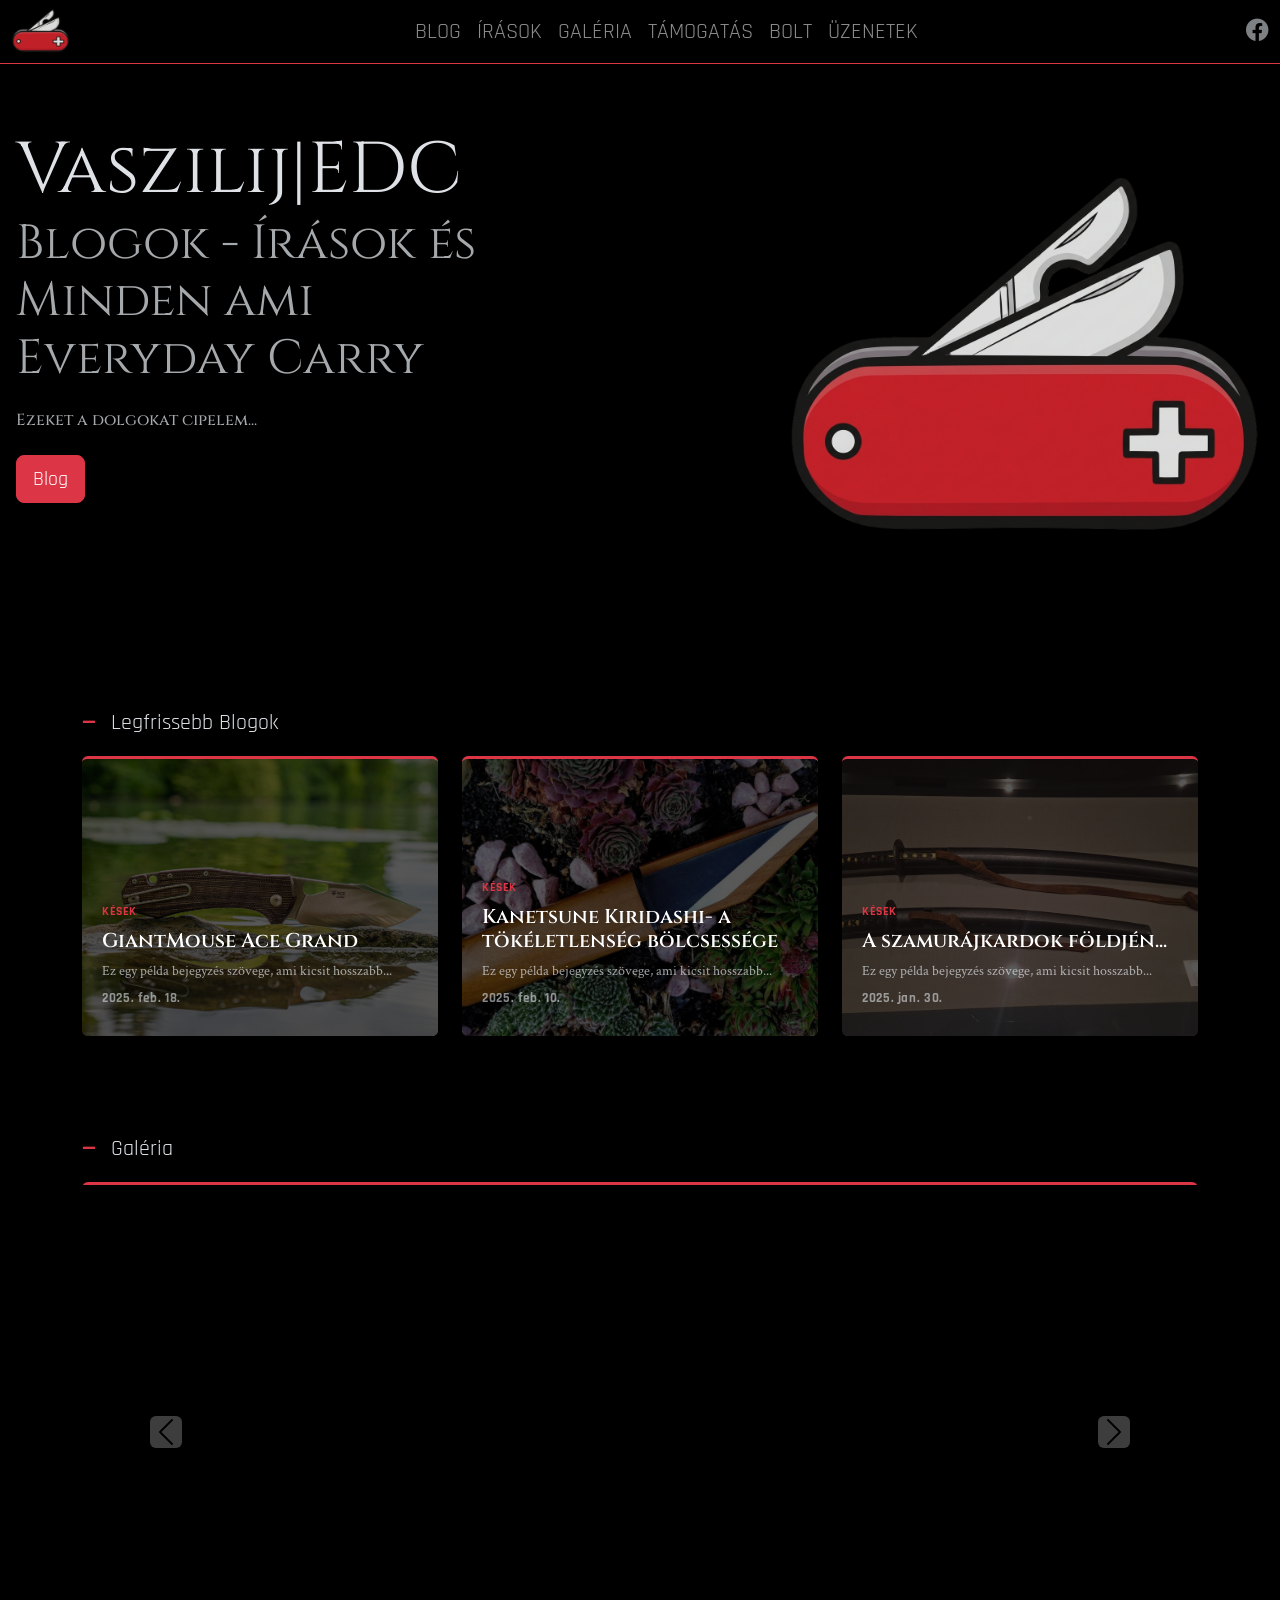
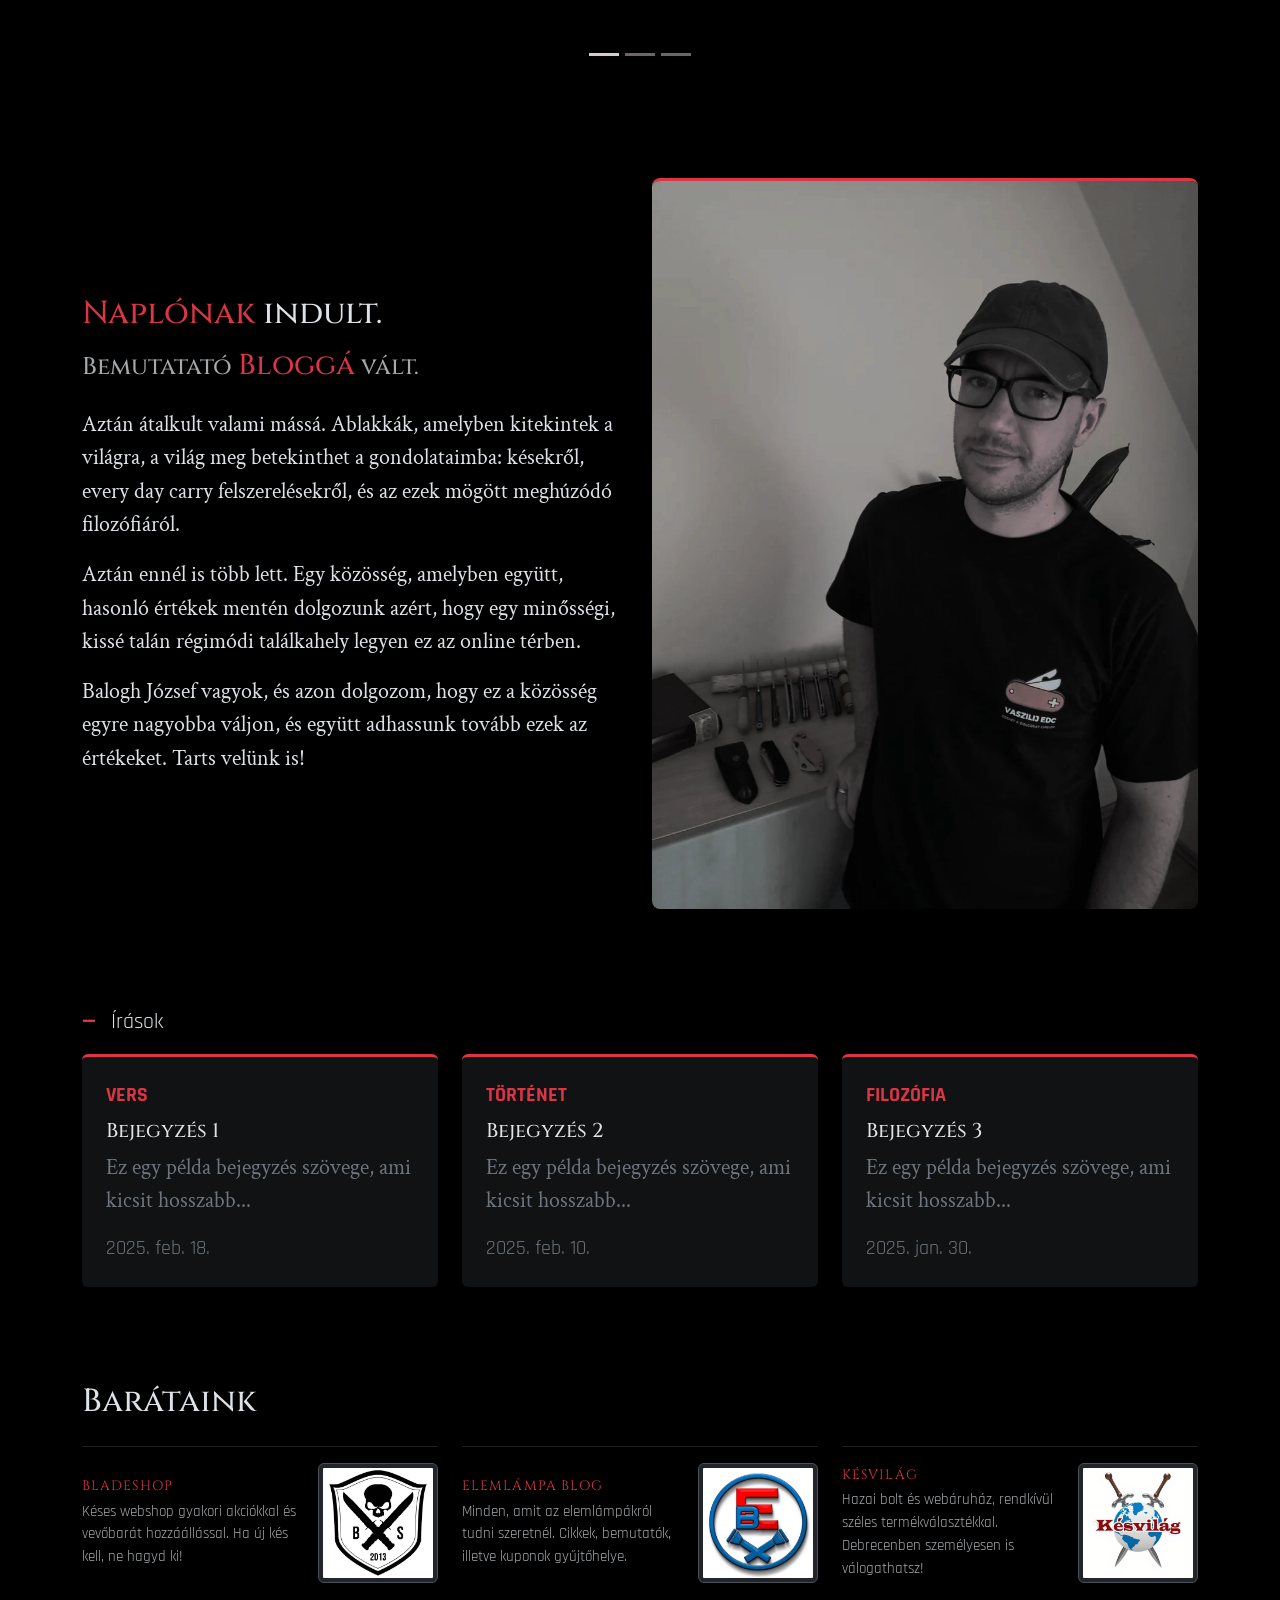
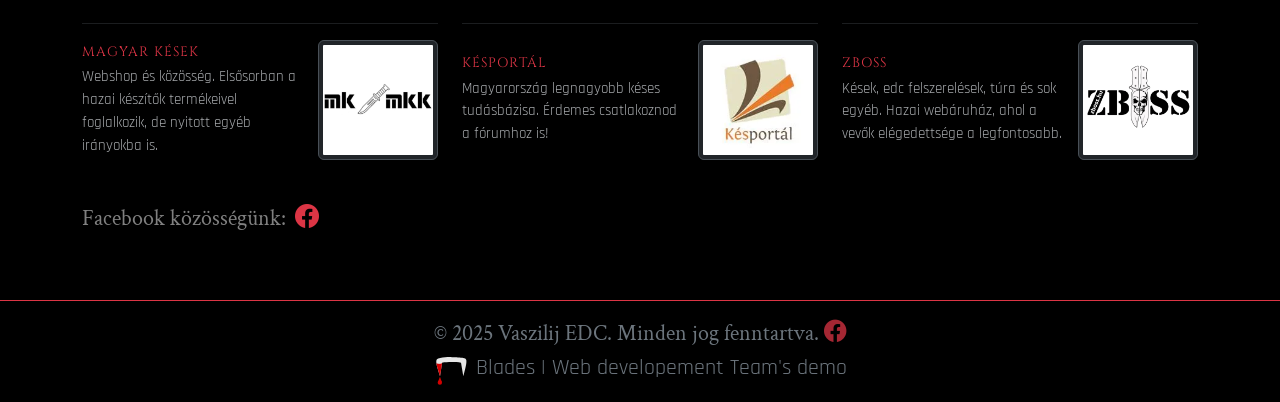
==== commit b0d2e002: "Csinositasok" ====
--- a/index.html
+++ b/index.html
@@ -71,7 +71,9 @@
     <!-- ── BLOGOK ─────────────────────────────────────────────── -->
     <section id="fresh_blogs" class="bg-black py-5">
         <div class="container-lg">
-            <h1><span class="text-danger">•</span> Legfrissebb Blogok</h1>
+        <div class="red-dash mb-3">
+            <span>Legfrissebb Blogok</span>
+        </div>
             <div class="row g-4">   
 
                 <div class="col-md-4">
@@ -114,7 +116,9 @@
 <!-- ── CAROUSEL ─────────────────────────────────────────────── lehet galéria is--> 
 <section id="carousel" class="bg-black bg-opacity-75 py-5">
     <div class="container-md">
-        <h1><span class="text-danger">•</span> Galéria</h1>
+        <div class="red-dash mb-3">
+            <span>Galéria</span>
+        </div>
         <div id="carouselExample" class="carousel slide" data-bs-ride="carousel">
 
             <!-- Indikátorok -->
@@ -188,7 +192,9 @@
     <!-- ── ÍRÁSOK ─────────────────────────────────────────────── -->
     <section id="writings" class="bg-black bg-opacity-75 py-5">
         <div class="container-lg">
-            <h1><span class="text-danger">•</span> Írások</h1>
+        <div class="red-dash mb-3">
+            <span>Írások</span>
+        </div>
             <div class="row g-4">
                 <div class="col-md-4">
                     <div class="card bg-dark bg-opacity-50 h-100 p-4 border-0 border-top border-danger border-3 irasa-item-blog">
--- a/css/main.css
+++ b/css/main.css
@@ -315,4 +315,11 @@
   width: 100%;
   height: 450px;
   filter: invert(90%) hue-rotate(180deg) contrast(90%) saturate(80%);
+}
+
+.red-dash::before {
+    content: "— ";
+    color: #dc3545;
+    margin-right: 10px;
+    font-weight: bold;
 }
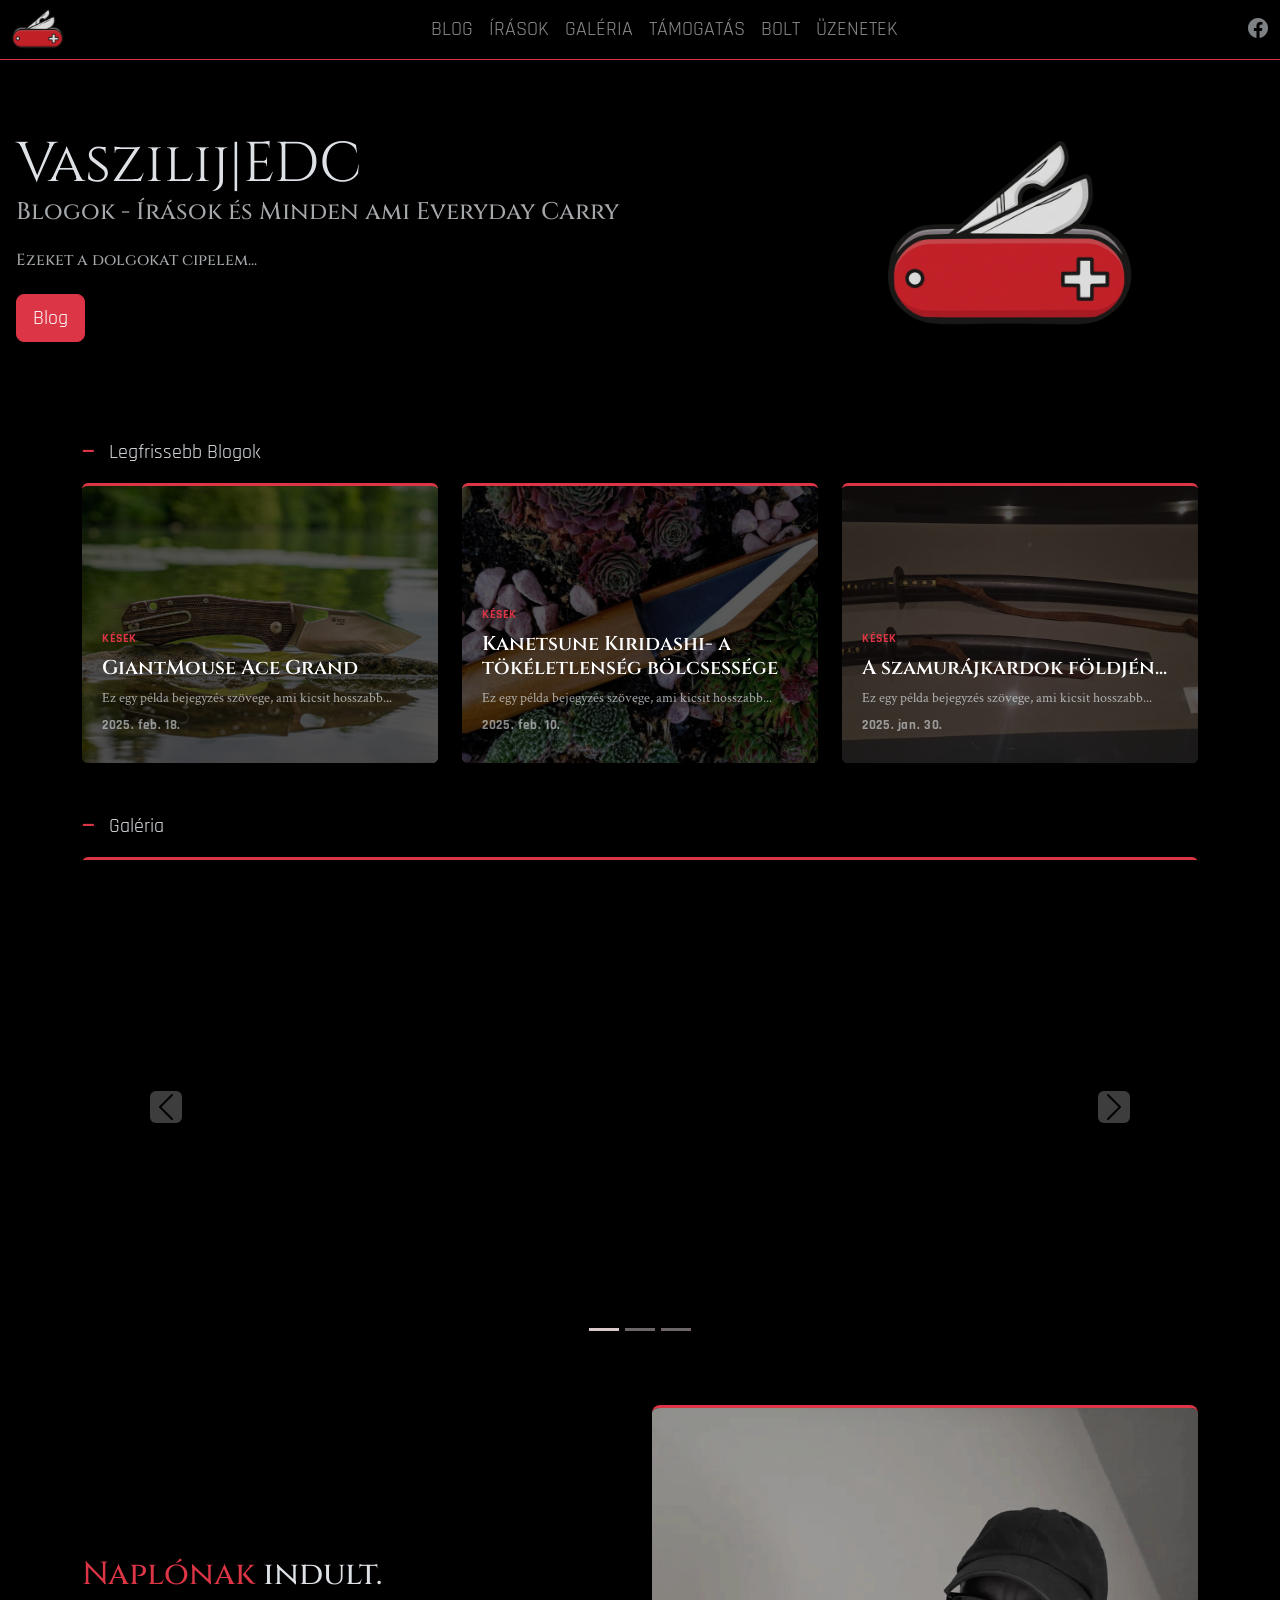
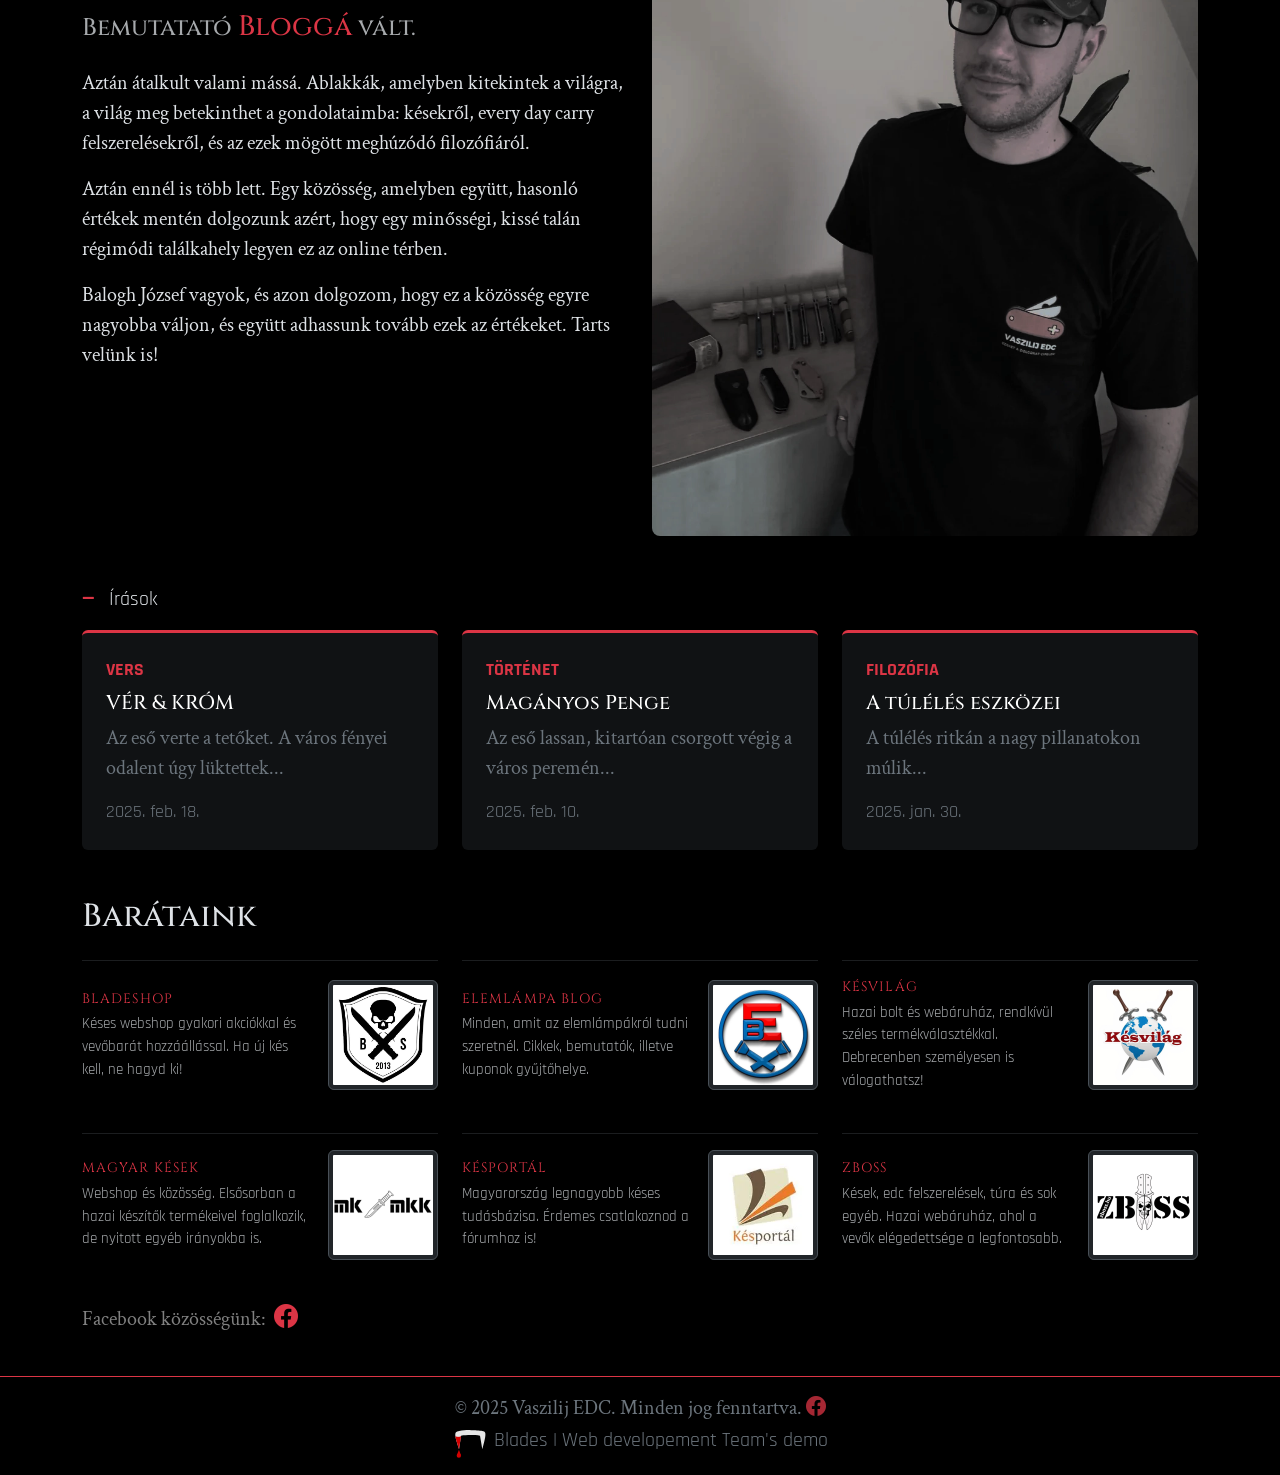
==== commit b00268f8: "Claude optimalizalasok, index oldalrol mukodo linkek, kiveve galeria" ====
--- a/index.html
+++ b/index.html
@@ -1,9 +1,6 @@
 <!DOCTYPE html>
 <html lang="hu">
 <head>
-    <!-- Az oldal jelenlegi "valos" url-je:
-    https://cheerful-paprenjak-1285e6.netlify.app/ 
-    -->
     <meta charset="UTF-8">
     <meta name="viewport" content="width=device-width, initial-scale=1.0">
     <title>Vaszilij-EDC</title>
@@ -34,7 +31,7 @@
                         <li class="nav-item"><a href="./pages/gallery.html" class="nav-link text-decoration-underline link-underline-danger link-offset-2 link-underline-opacity-0 link-underline-opacity-100-hover">GALÉRIA</a></li>
                         <li class="nav-item"><a href="./pages/support.html" class="nav-link text-decoration-underline link-underline-danger link-offset-2 link-underline-opacity-0 link-underline-opacity-100-hover">TÁMOGATÁS</a></li>
                         <li class="nav-item"><a href="./pages/shop.html" class="nav-link text-decoration-underline link-underline-danger link-offset-2 link-underline-opacity-0 link-underline-opacity-100-hover">BOLT</a></li>
-                        <li class="nav-item"><a href="./pages//messages" class="nav-link text-decoration-underline link-underline-danger link-offset-2 link-underline-opacity-0 link-underline-opacity-100-hover">ÜZENETEK</a></li>
+                        <li class="nav-item"><a href="./pages/messages.html" class="nav-link text-decoration-underline link-underline-danger link-offset-2 link-underline-opacity-0 link-underline-opacity-100-hover">ÜZENETEK</a></li>
                         <li class="nav-item d-md-none"><a href="https://www.facebook.com/VaszilijEdc/" class="nav-link text-decoration-underline link-underline-danger link-offset-2 link-underline-opacity-0 link-underline-opacity-100-hover">FACEBOOK OLDALUNK</a></li>
                     </ul>
                 </div>
@@ -46,191 +43,172 @@
             </div>
         </nav>
 
-    <!-- ── MAIN CONTENT (flex-grow-1) ─────────────────────────────────────────────── -->
+    <!-- ── MAIN CONTENT ───────────────────────────────────────── -->
     <main class="flex-grow-1">
 
-    <!-- ── INTRO ─────────────────────────────────────────────── -->
+    <!-- ── INTRO ──────────────────────────────────────────────── -->
     <section id="intro" class="py-5">
         <div class="container-xxl p-3 rounded-5 bg-black bg-opacity-50">
-            <div class="row justify-content-start align-items-start">
-                <div class="col-md-5 text-center text-md-start">
+            <div class="row align-items-center">
+                <div class="col-md-6 text-center text-md-start">
                     <h1>
-                        <div class="display-2">Vaszilij|EDC</div>
-                        <div class="display-5 text-muted">Blogok - Írások és Minden ami Everyday Carry</div>
+                        <div class="display-4">Vaszilij|EDC</div>
+                        <div class="fs-4 text-muted">Blogok - Írások és Minden ami Everyday Carry</div>
                     </h1>
                     <h6 class="my-4 text-muted">Ezeket a dolgokat cipelem...</h6>
                     <a href="./pages/blogs.html" class="btn btn-danger btn-lg">Blog</a>
                 </div>
-                <div class="col-md-5 text-center d-none d-md-block my-3 ms-auto">
-                    <img class="img-fluid bg-black bg-opacity-50 m-3 p-3 rounded-5" src="./assets/Logo_icon.png" alt="ebook cover">
-                </div>
-            </div>
-        </div>
-    </section>
-
-    <!-- ── BLOGOK ─────────────────────────────────────────────── -->
-    <section id="fresh_blogs" class="bg-black py-5">
+                <div class="col-md-5 text-center d-none d-md-block ms-auto">
+                    <img class="img-fluid intro-logo bg-black bg-opacity-50 p-3 rounded-5" src="./assets/Logo_icon.png" alt="Vaszilij EDC Logo">
+                </div>
+            </div>
+        </div>
+    </section>
+
+    <!-- ── LEGFRISSEBB BLOGOK ─────────────────────────────────── -->
+    <section id="fresh-blogs" class="bg-black py-4">
         <div class="container-lg">
-        <div class="red-dash mb-3">
-            <span>Legfrissebb Blogok</span>
-        </div>
-            <div class="row g-4">   
-
-                <div class="col-md-4">
-                    <div class="blog-card irasa-item-blog" style="background-image: url('./assets/blog_pictures/giant_mouse_ace_grand_main.jpeg');">
-                        <div class="card-content">
-                            <small class="text-danger text-uppercase fw-bold">Kések</small>
-                            <h5>GiantMouse Ace Grand</h5>
-                            <p class="text-muted">Ez egy példa bejegyzés szövege, ami kicsit hosszabb...</p>
-                            <small class="text-muted">2025. feb. 18.</small>
-                        </div>
-                    </div>
-                </div>
-
-                <div class="col-md-4">
-                    <div class="blog-card irasa-item-blog" style="background-image: url('./assets/blog_pictures/kanetsune_kiridashi.jpeg');">
-                        <div class="card-content">
-                            <small class="text-danger text-uppercase fw-bold">Kések</small>
-                            <h5>Kanetsune Kiridashi- a tökéletlenség bölcsessége</h5>
-                            <p class="text-muted">Ez egy példa bejegyzés szövege, ami kicsit hosszabb...</p>
-                            <small class="text-muted">2025. feb. 10.</small>
-                        </div>
-                    </div>
-                </div>
-
-                <div class="col-md-4">
-                    <div class="blog-card irasa-item-blog" style="background-image: url('./assets/blog_pictures/szamurajkardok_foldjen.jpeg');">
-                        <div class="card-content">
-                            <small class="text-danger text-uppercase fw-bold">Kések</small>
-                            <h5>A szamurájkardok földjén...</h5>
-                            <p class="text-muted">Ez egy példa bejegyzés szövege, ami kicsit hosszabb...</p>
-                            <small class="text-muted">2025. jan. 30.</small>
-                        </div>
-                    </div>
-                </div>
-
-            </div>
-        </div>
-    </section>
-
-<!-- ── CAROUSEL ─────────────────────────────────────────────── lehet galéria is--> 
-<section id="carousel" class="bg-black bg-opacity-75 py-5">
-    <div class="container-md">
-        <div class="red-dash mb-3">
-            <span>Galéria</span>
-        </div>
-        <div id="carouselExample" class="carousel slide" data-bs-ride="carousel">
-
-            <!-- Indikátorok -->
-            <div class="carousel-indicators">
-                <button type="button" data-bs-target="#carouselExample" data-bs-slide-to="0" class="active"></button>
-                <button type="button" data-bs-target="#carouselExample" data-bs-slide-to="1"></button>
-                <button type="button" data-bs-target="#carouselExample" data-bs-slide-to="2"></button>
-            </div>
-
-            <div class="carousel-inner rounded">
-
-                <!-- Dia 1 -->
-                <div class="carousel-item">
-                    <div class="blog-card-carousel" 
-                        style="background-image: url('https://m.media-amazon.com/images/I/A1Uo8IgKQHL.jpg');">
-                    </div>
-                </div>
-                
-                <!-- Dia 2 -->
-                <div class="carousel-item active">
-                    <div class="blog-card-carousel" 
-                        style="background-image: url('https://i.etsystatic.com/31406957/r/il/45ae2e/4745219944/il_794xN.4745219944_g9ej.jpg');">
-                    </div>
-                </div>
-                
-                <!-- Dia 3 -->
-                <div class="carousel-item">
-                    <div class="blog-card-carousel" 
-                        style="background-image: url('https://i.ebayimg.com/images/g/sH4AAOSwcita-ym5/s-l1600.webp');">
-                    </div>
-                </div>
-            </div>
-
-            <!-- Nyilak -->
-            <button class="carousel-control-prev" type="button" data-bs-target="#carouselExample" data-bs-slide="prev">
-                <span class="carousel-control-prev-icon bg-danger rounded opacity-75"></span>
-            </button>
-            <button class="carousel-control-next" type="button" data-bs-target="#carouselExample" data-bs-slide="next">
-                <span class="carousel-control-next-icon bg-danger rounded opacity-75""></span>
-            </button>
-        </div>
-    </div>
-</section>
-
-<!--Oldal szerzőjének bemutatkozása-->
-    <section id="about" class="bg-black py-5">
+            <div class="red-dash mb-3">
+                <span>Legfrissebb Blogok</span>
+            </div>
+            <div class="row g-4">
+                <div class="col-md-4">
+                    <a href="./pages/blog_giant_mouse.html" class="blog-card-link">
+                        <div class="blog-card irasa-item-blog" style="background-image: url('./assets/blog_pictures/giant_mouse_ace_grand_main.jpeg');">
+                            <div class="card-content">
+                                <small class="text-danger text-uppercase fw-bold">Kések</small>
+                                <h5>GiantMouse Ace Grand</h5>
+                                <p class="text-muted">Ez egy példa bejegyzés szövege, ami kicsit hosszabb...</p>
+                                <small class="text-muted">2025. feb. 18.</small>
+                            </div>
+                        </div>
+                    </a>
+                </div>
+                <div class="col-md-4">
+                    <a href="./pages/blog_kanetsune.html" class="blog-card-link">
+                        <div class="blog-card irasa-item-blog" style="background-image: url('./assets/blog_pictures/kanetsune_kiridashi.jpeg');">
+                            <div class="card-content">
+                                <small class="text-danger text-uppercase fw-bold">Kések</small>
+                                <h5>Kanetsune Kiridashi- a tökéletlenség bölcsessége</h5>
+                                <p class="text-muted">Ez egy példa bejegyzés szövege, ami kicsit hosszabb...</p>
+                                <small class="text-muted">2025. feb. 10.</small>
+                            </div>
+                        </div>
+                    </a>
+                </div>
+                <div class="col-md-4">
+                    <a href="./pages/blog_szamurajkardok.html" class="blog-card-link">
+                        <div class="blog-card irasa-item-blog" style="background-image: url('./assets/blog_pictures/szamurajkardok_foldjen.jpeg');">
+                            <div class="card-content">
+                                <small class="text-danger text-uppercase fw-bold">Kések</small>
+                                <h5>A szamurájkardok földjén...</h5>
+                                <p class="text-muted">Ez egy példa bejegyzés szövege, ami kicsit hosszabb...</p>
+                                <small class="text-muted">2025. jan. 30.</small>
+                            </div>
+                        </div>
+                    </a>
+                </div>
+            </div>
+        </div>
+    </section>
+
+    <!-- ── CAROUSEL / GALÉRIA ─────────────────────────────────── -->
+    <section id="carousel" class="bg-black bg-opacity-75 py-4">
+        <div class="container-md">
+            <div class="red-dash mb-3">
+                <span>Galéria</span>
+            </div>
+            <div id="carouselExample" class="carousel slide" data-bs-ride="carousel">
+                <div class="carousel-indicators">
+                    <button type="button" data-bs-target="#carouselExample" data-bs-slide-to="0" class="active"></button>
+                    <button type="button" data-bs-target="#carouselExample" data-bs-slide-to="1"></button>
+                    <button type="button" data-bs-target="#carouselExample" data-bs-slide-to="2"></button>
+                </div>
+                <div class="carousel-inner rounded">
+                    <div class="carousel-item">
+                        <div class="blog-card-carousel" style="background-image: url('https://m.media-amazon.com/images/I/A1Uo8IgKQHL.jpg');"></div>
+                    </div>
+                    <div class="carousel-item active">
+                        <div class="blog-card-carousel" style="background-image: url('https://i.etsystatic.com/31406957/r/il/45ae2e/4745219944/il_794xN.4745219944_g9ej.jpg');"></div>
+                    </div>
+                    <div class="carousel-item">
+                        <div class="blog-card-carousel" style="background-image: url('https://i.ebayimg.com/images/g/sH4AAOSwcita-ym5/s-l1600.webp');"></div>
+                    </div>
+                </div>
+                <button class="carousel-control-prev" type="button" data-bs-target="#carouselExample" data-bs-slide="prev">
+                    <span class="carousel-control-prev-icon bg-danger rounded opacity-75"></span>
+                </button>
+                <button class="carousel-control-next" type="button" data-bs-target="#carouselExample" data-bs-slide="next">
+                    <span class="carousel-control-next-icon bg-danger rounded opacity-75"></span>
+                </button>
+            </div>
+        </div>
+    </section>
+
+    <!-- ── BEMUTATKOZÁS ───────────────────────────────────────── -->
+    <section id="about" class="bg-black py-4">
         <div class="container-lg">
             <div class="row align-items-center g-4">
-            
-            <!-- BALOLDAL: Szöveg -->
-            <div class="col-lg-6">
-                <h2 class="mb-3"><span class="text-danger">Naplónak</span> indult.</h2>
-                <h4 class="text-muted mb-4">Bemutatató <span style="font-size: 1.8rem" class="text-danger">Bloggá</span> vált.</h4>
-                
-                <p>Aztán átalkult valami mássá. Ablakkák, amelyben kitekintek a világra, a világ meg betekinthet a gondolataimba: késekről, every day carry felszerelésekről, és az ezek mögött meghúzódó filozófiáról.</p>
-                
-                <p>Aztán ennél is több lett. Egy közösség, amelyben együtt, hasonló értékek mentén dolgozunk azért, hogy egy minősségi, kissé talán régimódi találkahely legyen ez az online térben.</p>
-                
-                <p>Balogh József vagyok, és azon dolgozom, hogy ez a közösség egyre nagyobba váljon, és együtt adhassunk tovább ezek az értékeket. Tarts velünk is!</p>
-            </div>
-            
-            <!-- JOBBOLDAL: Kép -->
-            <div class="col-lg-6">
-                <img src="./assets/balogh.webp" class="img-fluid rounded-3 shadow-lg border-0 border-top border-danger border-3" alt="Bemutatkozás">
-            </div>
-            
-            </div>
-        </div>
-    </section>  
+                <div class="col-lg-6">
+                    <h2 class="mb-3"><span class="text-danger">Naplónak</span> indult.</h2>
+                    <h4 class="text-muted mb-4">Bemutatató <span class="text-danger fs-3">Bloggá</span> vált.</h4>
+                    <p>Aztán átalkult valami mássá. Ablakkák, amelyben kitekintek a világra, a világ meg betekinthet a gondolataimba: késekről, every day carry felszerelésekről, és az ezek mögött meghúzódó filozófiáról.</p>
+                    <p>Aztán ennél is több lett. Egy közösség, amelyben együtt, hasonló értékek mentén dolgozunk azért, hogy egy minősségi, kissé talán régimódi találkahely legyen ez az online térben.</p>
+                    <p>Balogh József vagyok, és azon dolgozom, hogy ez a közösség egyre nagyobba váljon, és együtt adhassunk tovább ezek az értékeket. Tarts velünk is!</p>
+                </div>
+                <div class="col-lg-6">
+                    <img src="./assets/balogh.webp" class="img-fluid rounded-3 shadow-lg border-0 border-top border-danger border-3" alt="Bemutatkozás">
+                </div>
+            </div>
+        </div>
+    </section>
 
     <!-- ── ÍRÁSOK ─────────────────────────────────────────────── -->
-    <section id="writings" class="bg-black bg-opacity-75 py-5">
+    <section id="writings" class="bg-black bg-opacity-75 py-4">
         <div class="container-lg">
-        <div class="red-dash mb-3">
-            <span>Írások</span>
-        </div>
+            <div class="red-dash mb-3">
+                <span>Írások</span>
+            </div>
             <div class="row g-4">
                 <div class="col-md-4">
-                    <div class="card bg-dark bg-opacity-50 h-100 p-4 border-0 border-top border-danger border-3 irasa-item-blog">
-                        <small class="text-danger text-uppercase fw-bold ls-1 mb-2">Vers</small>
-                        <h5 class="card-title">Bejegyzés 1</h5>
-                        <p class="card-text text-secondary">Ez egy példa bejegyzés szövege, ami kicsit hosszabb...</p>
-                        <small class="text-secondary mt-auto">2025. feb. 18.</small>
-                    </div>
-                </div>
-                <div class="col-md-4">
-                    <div class="card bg-dark bg-opacity-50 h-100 p-4 border-0 border-top border-danger border-3 irasa-item-blog">
-                        <small class="text-danger text-uppercase fw-bold mb-2">Történet</small>
-                        <h5 class="card-title">Bejegyzés 2</h5>
-                        <p class="card-text text-secondary">Ez egy példa bejegyzés szövege, ami kicsit hosszabb...</p>
-                        <small class="text-secondary mt-auto">2025. feb. 10.</small>
-                    </div>
-                </div>
-                <div class="col-md-4">
-                    <div class="card bg-dark bg-opacity-50 h-100 p-4 border-0 border-top border-danger border-3 irasa-item-blog">
-                        <small class="text-danger text-uppercase fw-bold mb-2">Filozófia</small>
-                        <h5 class="card-title">Bejegyzés 3</h5>
-                        <p class="card-text text-secondary">Ez egy példa bejegyzés szövege, ami kicsit hosszabb...</p>
-                        <small class="text-secondary mt-auto">2025. jan. 30.</small>
-                    </div>
-                </div>
-            </div>
-        </div>
-    </section>
-
-    <!-- ── BARÁTAINK ─────────────────────────────────────────── -->
-    <section class="bg-black">
-        <div class="container-lg my-5">
+                    <a href="./pages/writings.html#irasModal_1" class="text-decoration-none">
+                        <div class="card bg-dark bg-opacity-50 h-100 p-4 border-0 border-top border-danger border-3 irasa-item-blog">
+                            <small class="text-danger text-uppercase fw-bold mb-2">Vers</small>
+                            <h5 class="card-title text-white">VÉR &amp; KRÓM</h5>
+                            <p class="card-text text-secondary">Az eső verte a tetőket. A város fényei odalent úgy lüktettek...</p>
+                            <small class="text-secondary mt-auto">2025. feb. 18.</small>
+                        </div>
+                    </a>
+                </div>
+                <div class="col-md-4">
+                    <a href="./pages/writings.html#irasModal_2" class="text-decoration-none">
+                        <div class="card bg-dark bg-opacity-50 h-100 p-4 border-0 border-top border-danger border-3 irasa-item-blog">
+                            <small class="text-danger text-uppercase fw-bold mb-2">Történet</small>
+                            <h5 class="card-title text-white">Magányos Penge</h5>
+                            <p class="card-text text-secondary">Az eső lassan, kitartóan csorgott végig a város peremén...</p>
+                            <small class="text-secondary mt-auto">2025. feb. 10.</small>
+                        </div>
+                    </a>
+                </div>
+                <div class="col-md-4">
+                    <a href="./pages/writings.html#irasModal_3" class="text-decoration-none">
+                        <div class="card bg-dark bg-opacity-50 h-100 p-4 border-0 border-top border-danger border-3 irasa-item-blog">
+                            <small class="text-danger text-uppercase fw-bold mb-2">Filozófia</small>
+                            <h5 class="card-title text-white">A túlélés eszközei</h5>
+                            <p class="card-text text-secondary">A túlélés ritkán a nagy pillanatokon múlik...</p>
+                            <small class="text-secondary mt-auto">2025. jan. 30.</small>
+                        </div>
+                    </a>
+                </div>
+            </div>
+        </div>
+    </section>
+
+    <!-- ── BARÁTAINK ──────────────────────────────────────────── -->
+    <section id="friends" class="bg-black py-4">
+        <div class="container-lg">
             <h2 class="mb-4">Barátaink</h2>
-            
             <div class="row row-cols-1 row-cols-md-2 row-cols-lg-3 g-4">
-                
                 <div class="col">
                     <div class="d-flex flex-column flex-lg-row align-items-center gap-3 py-3 border-top border-secondary border-opacity-25 h-100">
                         <div class="order-1 order-lg-0 flex-grow-1 text-center text-lg-start">
@@ -242,7 +220,6 @@
                         </div>
                     </div>
                 </div>
-                
                 <div class="col">
                     <div class="d-flex flex-column flex-lg-row align-items-center gap-3 py-3 border-top border-secondary border-opacity-25 h-100">
                         <div class="order-1 order-lg-0 flex-grow-1 text-center text-lg-start">
@@ -254,7 +231,6 @@
                         </div>
                     </div>
                 </div>
-                
                 <div class="col">
                     <div class="d-flex flex-column flex-lg-row align-items-center gap-3 py-3 border-top border-secondary border-opacity-25 h-100">
                         <div class="order-1 order-lg-0 flex-grow-1 text-center text-lg-start">
@@ -266,7 +242,6 @@
                         </div>
                     </div>
                 </div>
-                
                 <div class="col">
                     <div class="d-flex flex-column flex-lg-row align-items-center gap-3 py-3 border-top border-secondary border-opacity-25 h-100">
                         <div class="order-1 order-lg-0 flex-grow-1 text-center text-lg-start">
@@ -278,7 +253,6 @@
                         </div>
                     </div>
                 </div>
-                
                 <div class="col">
                     <div class="d-flex flex-column flex-lg-row align-items-center gap-3 py-3 border-top border-secondary border-opacity-25 h-100">
                         <div class="order-1 order-lg-0 flex-grow-1 text-center text-lg-start">
@@ -290,7 +264,6 @@
                         </div>
                     </div>
                 </div>
-                
                 <div class="col">
                     <div class="d-flex flex-column flex-lg-row align-items-center gap-3 py-3 border-top border-secondary border-opacity-25 h-100">
                         <div class="order-1 order-lg-0 flex-grow-1 text-center text-lg-start">
@@ -302,16 +275,15 @@
                         </div>
                     </div>
                 </div>
-                
-                <p class="text-white-50">Facebook közösségünk:
+            </div>
+            <p class="text-white-50 mt-4">Facebook közösségünk:
                 <a href="https://www.facebook.com/groups/434204628313605" target="_blank" rel="noopener noreferrer" class="text-danger fs-4 opacity mx-1"><i class="bi bi-facebook"></i></a>
-                </p>
-            </div>
+            </p>
         </div>
     </section>
 
     </main>
-    
+
     <!-- ── FOOTER ────────────────────────────────────────────── -->
     <footer class="border-top border-danger bg-black bg-opacity-75 text-secondary text-center py-3">
         <div class="container-xxl">
@@ -319,7 +291,6 @@
                 <a href="https://www.facebook.com/VaszilijEdc/" target="_blank" rel="noopener noreferrer" class="text-danger opacity-75">
                 <i class="bi bi-facebook"></i>
                 </a></p>
-
             <div><a href="./pages/blades_intro.html"><img src="./assets/blades_logo.svg" alt="teeth" width="36px"></a> Blades | Web developement Team's demo</div>
         </div>
     </footer>
--- a/css/main.css
+++ b/css/main.css
@@ -1,22 +1,30 @@
-/* ── Fonts ──────────────────────────────────────────────────── */
-h1, h2, h3, h4, h5, h6 { 
-    font-family: 'Cinzel', serif; 
-}
-
-p { 
-    font-family: 'Crimson Text', serif; 
-    font-size: 1.4rem;
-}
-
-body { 
-    font-family: 'Rajdhani', sans-serif;
-    font-size: 1.4rem
-}
-
-/* ── Navbar ─────────────────────────────────────────────────── */
-.nav-icon { 
-    width: 58px; 
-    height: auto; 
+/* ════════════════════════════════════════════════════════════════════════════
+   VASZILIJ EDC — MAIN STYLESHEET
+   ════════════════════════════════════════════════════════════════════════════ */
+
+
+/* ── 1. ALAP TIPOGRÁFIA (minden oldal) ────────────────────────────────────── */
+
+h1, h2, h3, h4, h5, h6 {
+    font-family: 'Cinzel', serif;
+}
+
+p {
+    font-family: 'Crimson Text', serif;
+    font-size: 1.25rem;
+}
+
+body {
+    font-family: 'Rajdhani', sans-serif;
+    font-size: 1.25rem;
+}
+
+
+/* ── 2. NAVBAR (minden oldal) ─────────────────────────────────────────────── */
+
+.nav-icon {
+    width: 52px;
+    height: auto;
 }
 
 .navbar-blur {
@@ -25,7 +33,44 @@
     -webkit-backdrop-filter: blur(12px);
 }
 
-/* ── Intro ──────────────────────────────────────────────────── */
+
+/* ── 3. KÖZÖS ELEMEK (több oldalon használt) ──────────────────────────────── */
+
+/* Piros gondolatjeles címsor-előtag */
+.red-dash::before {
+    content: "— ";
+    color: #dc3545;
+    margin-right: 10px;
+    font-weight: bold;
+}
+
+/* Egységes oldal-bevezető doboz */
+.page-header {
+    padding: 0.75rem 1rem;
+    border-left: 3px solid #dc3545;
+    margin-bottom: 1.25rem;
+}
+
+.page-header h1 {
+    font-size: 2.4rem;
+    margin-bottom: 0.25rem;
+}
+
+.page-header .page-icon {
+    font-size: 50%;
+    vertical-align: middle;
+}
+
+/* Link stílus blog kártyákon */
+a.blog-card-link {
+    text-decoration: none;
+    color: inherit;
+    display: block;
+}
+
+
+/* ── 4. INDEX.HTML — Intro szekció ────────────────────────────────────────── */
+
 #intro {
     background-image: url('../assets/bg_with_no_logo.png');
     background-size: cover;
@@ -47,9 +92,12 @@
     z-index: 1;
 }
 
-/* ════════════════════════════════════════════════════════════ */
-/* ── BLOG KÁRTYÁK - KÉPES VERZIÓ ────────────────────────────── */
-/* ════════════════════════════════════════════════════════════ */
+.intro-logo {
+    max-width: 280px;
+}
+
+
+/* ── 5. BLOG KÁRTYÁK (index, blogs) ──────────────────────────────────────── */
 
 .blog-card {
     position: relative;
@@ -57,24 +105,15 @@
     border-radius: 0.375rem;
     overflow: hidden;
     cursor: pointer;
-    
-    /* Háttérkép beállítása */
     background-size: cover;
     background-position: center;
-    background-repeat: no-repeat;   
-    
-    /* Flex layout */
+    background-repeat: no-repeat;
     display: flex;
     align-items: flex-end;
-    
-    /* Border */
     border-top: 3px solid #dc3545;
-    
-    /* Hover transition */
     transition: border-top-color 0.3s ease;
 }
 
-/* Sötétítő overlay */
 .blog-card::before {
     content: '';
     position: absolute;
@@ -85,7 +124,6 @@
     pointer-events: none;
 }
 
-/* HOVER: Sötétítő halványabb + border szín */
 .blog-card:hover::before {
     background: rgba(0, 0, 0, 0.25);
 }
@@ -94,18 +132,17 @@
     border-top-color: #ff0000;
 }
 
-/* Card tartalom */
 .card-content {
     position: relative;
     z-index: 2;
-    padding: 20px;
+    padding: 1.25rem;
     color: white;
     width: 100%;
 }
 
 .card-content small {
     display: block;
-    margin-bottom: 8px;
+    margin-bottom: 0.5rem;
     font-weight: bold;
     letter-spacing: 0.05em;
     font-size: 0.75rem;
@@ -113,13 +150,13 @@
 
 .card-content h5 {
     font-size: 1.25rem;
-    margin: 8px 0;
+    margin: 0.5rem 0;
     font-weight: 600;
 }
 
 .card-content p {
     font-size: 0.9rem;
-    margin: 8px 0;
+    margin: 0.5rem 0;
     line-height: 1.4;
     opacity: 0.95;
 }
@@ -129,26 +166,18 @@
     opacity: 0.8;
 }
 
+/* Statikus kártya (bolt oldal) */
 .blog-card-static {
     position: relative;
     height: 280px;
     border-radius: 0.375rem;
     overflow: hidden;
     cursor: pointer;
-    
-    /* Háttérkép beállítása */
     background-size: cover;
     background-position: center;
-    background-repeat: no-repeat;   
-    
-    /* Flex layout */
+    background-repeat: no-repeat;
     display: flex;
     align-items: flex-end;
-    
-    /* Border */
-    /* border-top: 3px solid #dc3545; */
-    
-    /* Hover transition */
     transition: border-top-color 0.3s ease;
 }
 
@@ -160,13 +189,22 @@
     z-index: 1;
 }
 
-/* ════════════════════════════════════════════════════════════ */
-/* ── CAROUSEL - BLOG CARD STÍLUS ────────────────────────────── */
-/* ════════════════════════════════════════════════════════════ */
+/* Blog kártya hover-animáció */
+.irasa-item-blog {
+    transition: all 0.3s ease;
+}
+
+.irasa-item-blog:hover {
+    transform: translateY(-5px) scale(1.02);
+    box-shadow: 0 10px 25px rgba(220, 53, 69, 0.2);
+}
+
+
+/* ── 6. INDEX.HTML — Carousel szekció ─────────────────────────────────────── */
 
 .blog-card-carousel {
     position: relative;
-    height: 500px;         
+    height: 500px;
     overflow: hidden;
     cursor: pointer;
     display: flex;
@@ -184,24 +222,16 @@
     background: rgba(0, 0, 0, 0.46);
 }
 
-
-/* ── CAROUSEL NYILAK ÉS INDIKÁTOROK (Danger: #dc3545) ────────── */
-
-/* #carouselExample .carousel-control-prev-icon,
-#carouselExample .carousel-control-next-icon{
-  filter: brightness(1.8) contrast(1.2) !important;
-  opacity: 1 !important;
-} */
-
-/*Alsó indikátorok pirosra*/
 #carouselExample .carousel-indicators [data-bs-target] {
     background-color: #dac9cb !important;
 }
 
-/* ── Barátaink ──────────────────────────────────────────────── */
+
+/* ── 7. INDEX.HTML — Barátaink szekció ────────────────────────────────────── */
+
 .friends_logos {
-    width: 120px;
-    height: 120px;
+    width: 110px;
+    height: 110px;
     object-fit: contain;
 }
 
@@ -218,7 +248,76 @@
     line-height: 1.5;
 }
 
-/* ── Secret page css ────────────────────────────────────────────── */
+
+/* ── 8. BLOGS.HTML — Szűrők ──────────────────────────────────────────────── */
+
+#blog_filter {
+    font-family: 'Rajdhani', sans-serif;
+}
+
+
+/* ── 9. WRITINGS.HTML — Írás elemek ──────────────────────────────────────── */
+
+.irasa-item {
+    transition: all 0.3s ease;
+    border-left: 2px solid #dc3545 !important;
+}
+
+.irasa-item:hover {
+    transform: translateY(-5px) scale(1.02);
+    box-shadow: 0 10px 25px rgba(220, 53, 69, 0.2);
+}
+
+.a4-sheet {
+    background: #111;
+    border-radius: 0.5rem;
+}
+
+
+/* ── 10. GALLERY.HTML — Képek és modal ────────────────────────────────────── */
+
+.gallery-img {
+    width: 100%;
+    height: 300px;
+    object-fit: cover;
+    border: 1px solid #1a1a1a;
+    cursor: pointer;
+    display: block;
+}
+
+.gallery-modal-img {
+    display: block;
+    max-width: 100%;
+    max-height: 90vh;
+    width: auto;
+    height: auto;
+    margin: 0 auto;
+}
+
+.gallery-modal .modal-content {
+    background: transparent;
+    border: 0;
+    box-shadow: none;
+}
+
+
+/* ── 11. SUPPORT.HTML — Adománykártya ─────────────────────────────────────── */
+
+.bank-card-header-color {
+    background-color: #bd2727;
+}
+
+
+/* ── 12. SHOP.HTML — Térkép és bolt ───────────────────────────────────────── */
+
+.map-embed iframe {
+    width: 100%;
+    height: 450px;
+    filter: invert(90%) hue-rotate(180deg) contrast(90%) saturate(80%);
+}
+
+
+/* ── 13. SECRET.HTML — Titkos oldal ───────────────────────────────────────── */
 
 .body_secret {
     display: flex;
@@ -232,7 +331,7 @@
     font-family: 'Rajdhani', sans-serif;
 }
 
-#contain {
+#secret-contain {
     flex: 1;
     display: flex;
     align-items: center;
@@ -248,7 +347,7 @@
     border: 1px solid rgba(255, 255, 255, 0.07);
     padding: clamp(1.5rem, 5vw, 3rem) clamp(2rem, 8vw, 5rem);
     width: min(90%, 520px);
-    box-shadow: 0 8px 40px rgba(0,0,0,0.6);
+    box-shadow: 0 8px 40px rgba(0, 0, 0, 0.6);
 }
 
 .team-title {
@@ -275,51 +374,18 @@
     text-shadow: 0 0 10px rgba(212, 0, 0, 0.6);
 }
 
-/* ── Blog page css ──────────────────────────────────────────────── */
-
-#blog_filter {
-    font-family: 'Rajdhani', sans-serif;
-}
-
-/*Zoom a blogokon, vetett árnyékkal*/
-.irasa-item-blog {
-    transition: all 0.3s ease;
-}
-
-.irasa-item-blog:hover {
-    transform: translateY(-5px) scale(1.02);
-    box-shadow: 0 10px 25px rgba(220, 53, 69, 0.2);
-}
-
-/* ── Writings css ──────────────────────────────────────────────── */
-
-.irasa-item {
-    transition: all 0.3s ease;
-    border-left: 2px solid #dc3545 !important;
-}
-
-.irasa-item:hover {
-    transform: translateY(-5px) scale(1.02);
-    box-shadow: 0 10px 25px rgba(220, 53, 69, 0.2);
-}
-
-/* ── Support page css ──────────────────────────────────────────────── */
-
-.bank-card-header-color{
-    background-color: #bd2727;
-}
-
-/* ── Sötét google maps ──────────────────────────────────────────────── */
-
-.map-embed iframe{
-  width: 100%;
-  height: 450px;
-  filter: invert(90%) hue-rotate(180deg) contrast(90%) saturate(80%);
-}
-
-.red-dash::before {
-    content: "— ";
-    color: #dc3545;
-    margin-right: 10px;
-    font-weight: bold;
+
+/* ── 14. BLOG BEJEGYZÉS OLDALAK (blog_*.html) ────────────────────────────── */
+
+.blog-article-hero {
+    width: 100%;
+    max-height: 450px;
+    object-fit: cover;
+    border-bottom: 3px solid #dc3545;
+}
+
+.blog-article-meta {
+    font-family: 'Rajdhani', sans-serif;
+    font-size: 0.95rem;
+    letter-spacing: 0.03em;
 }
